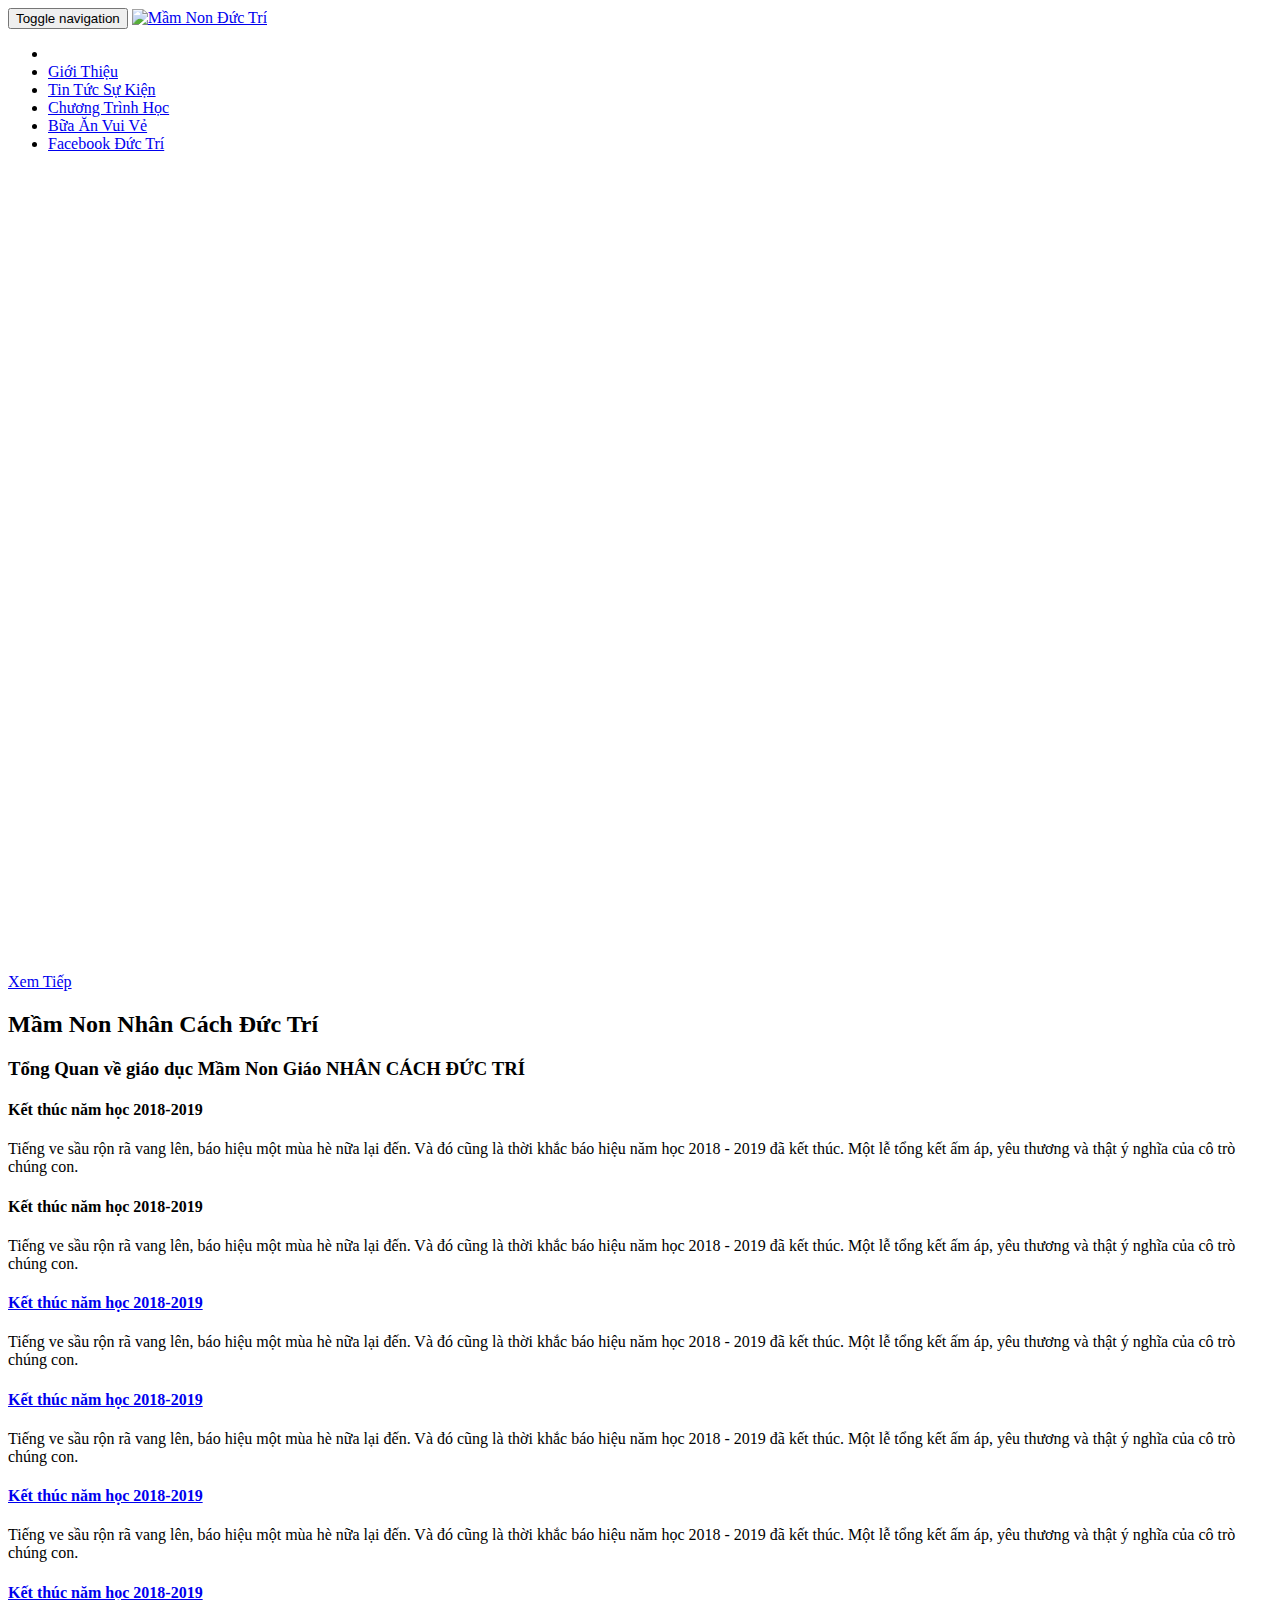
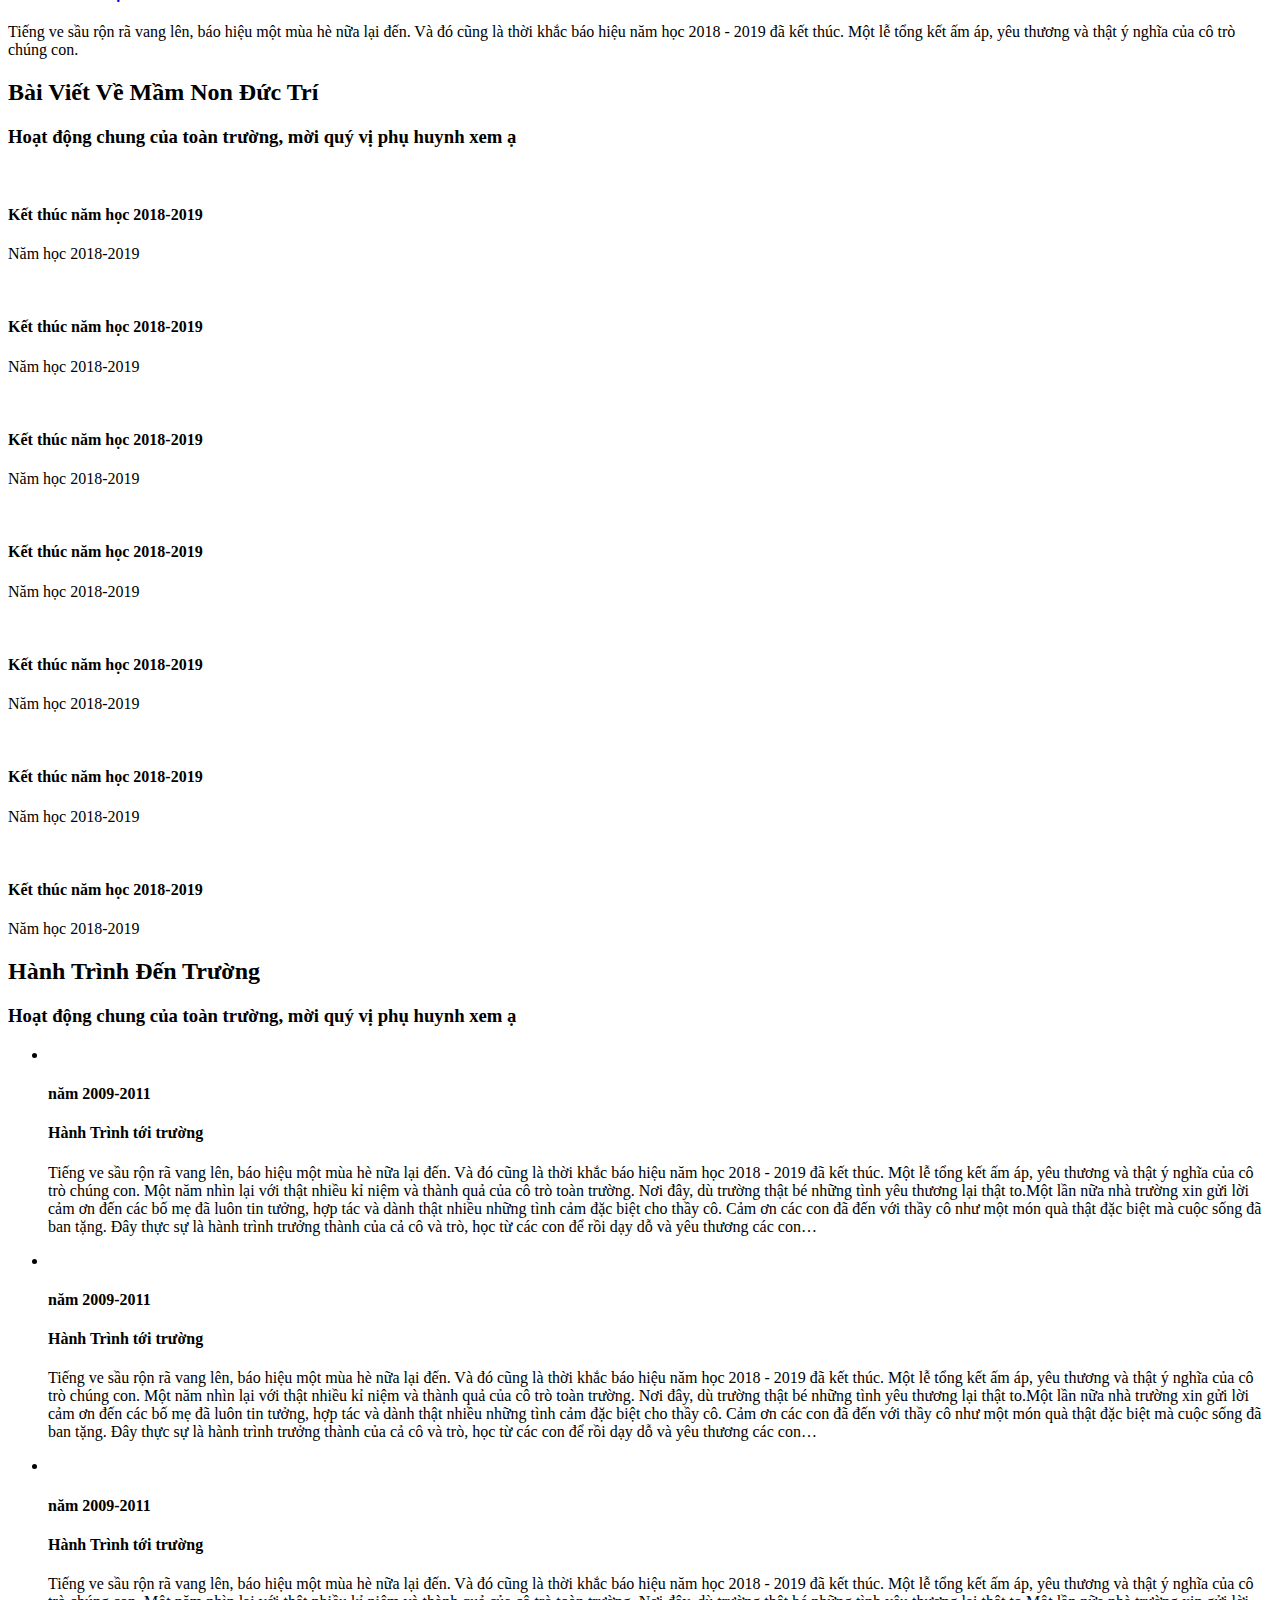
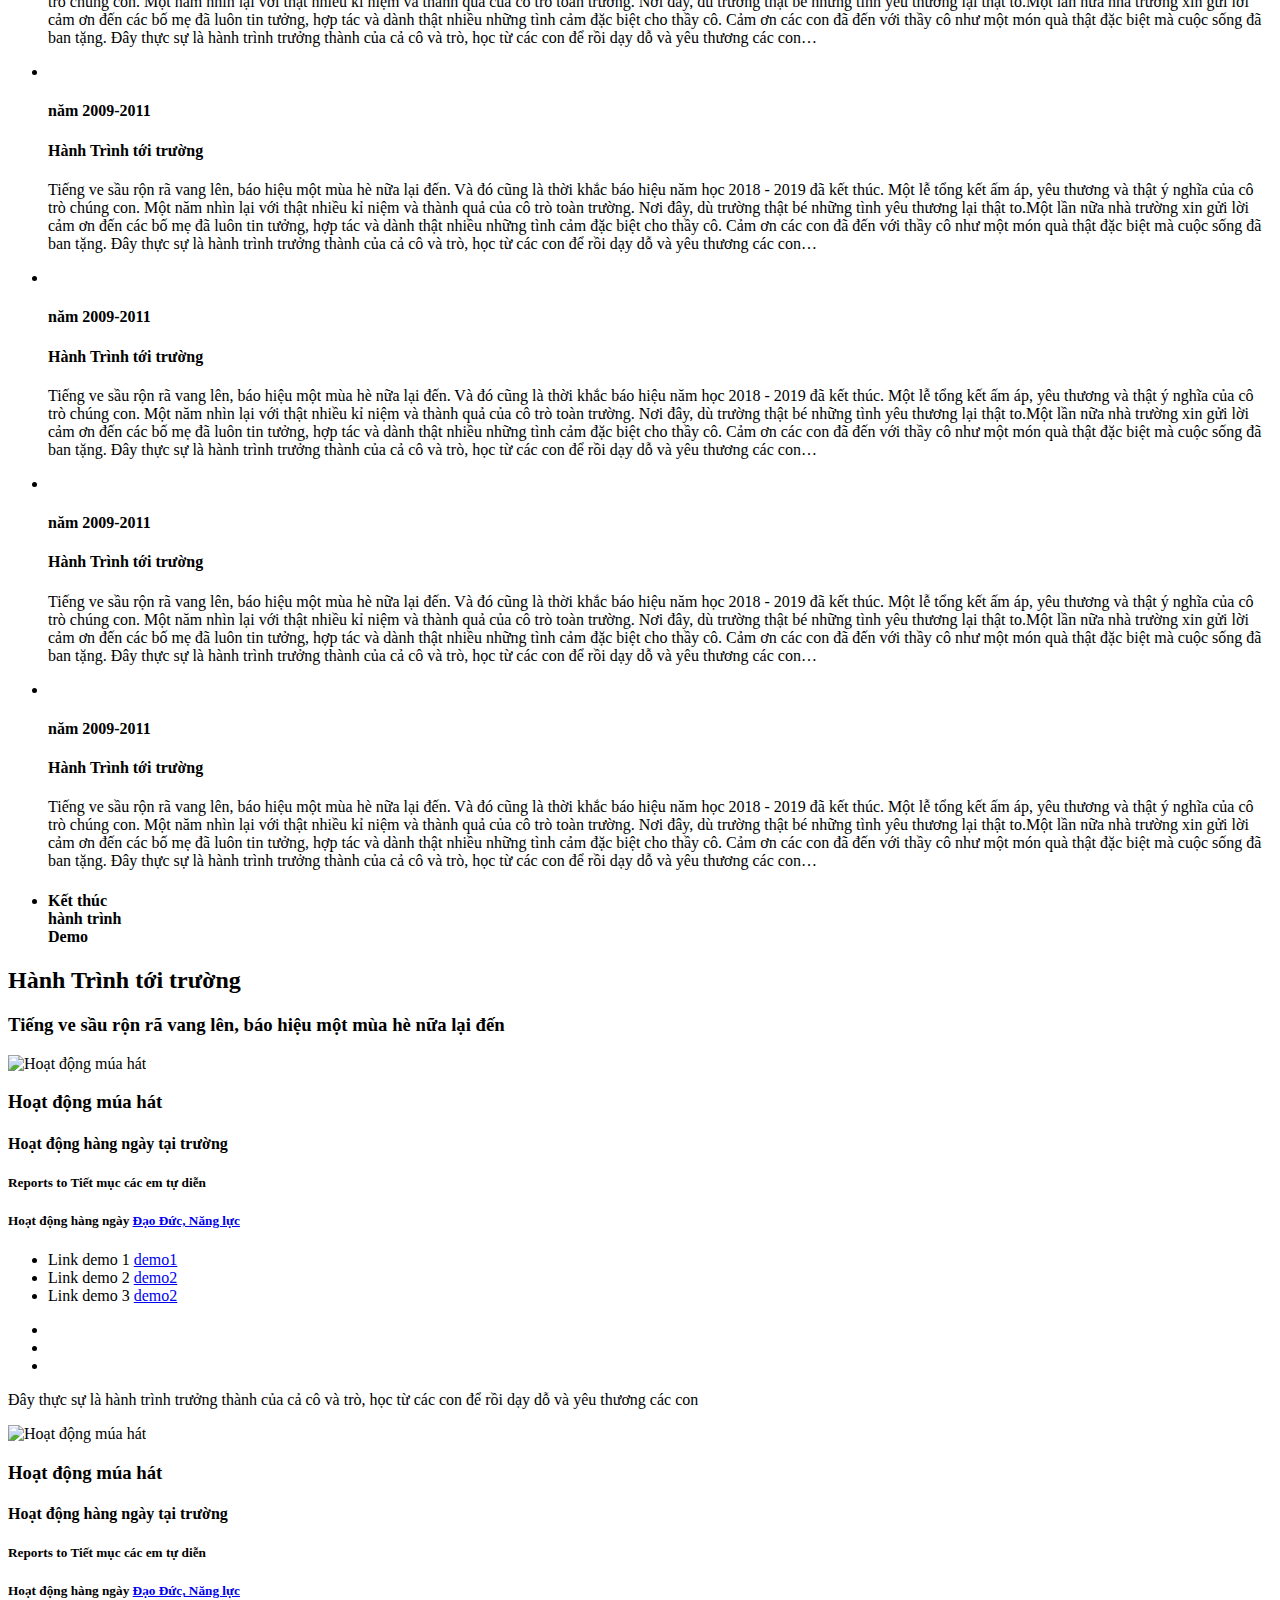
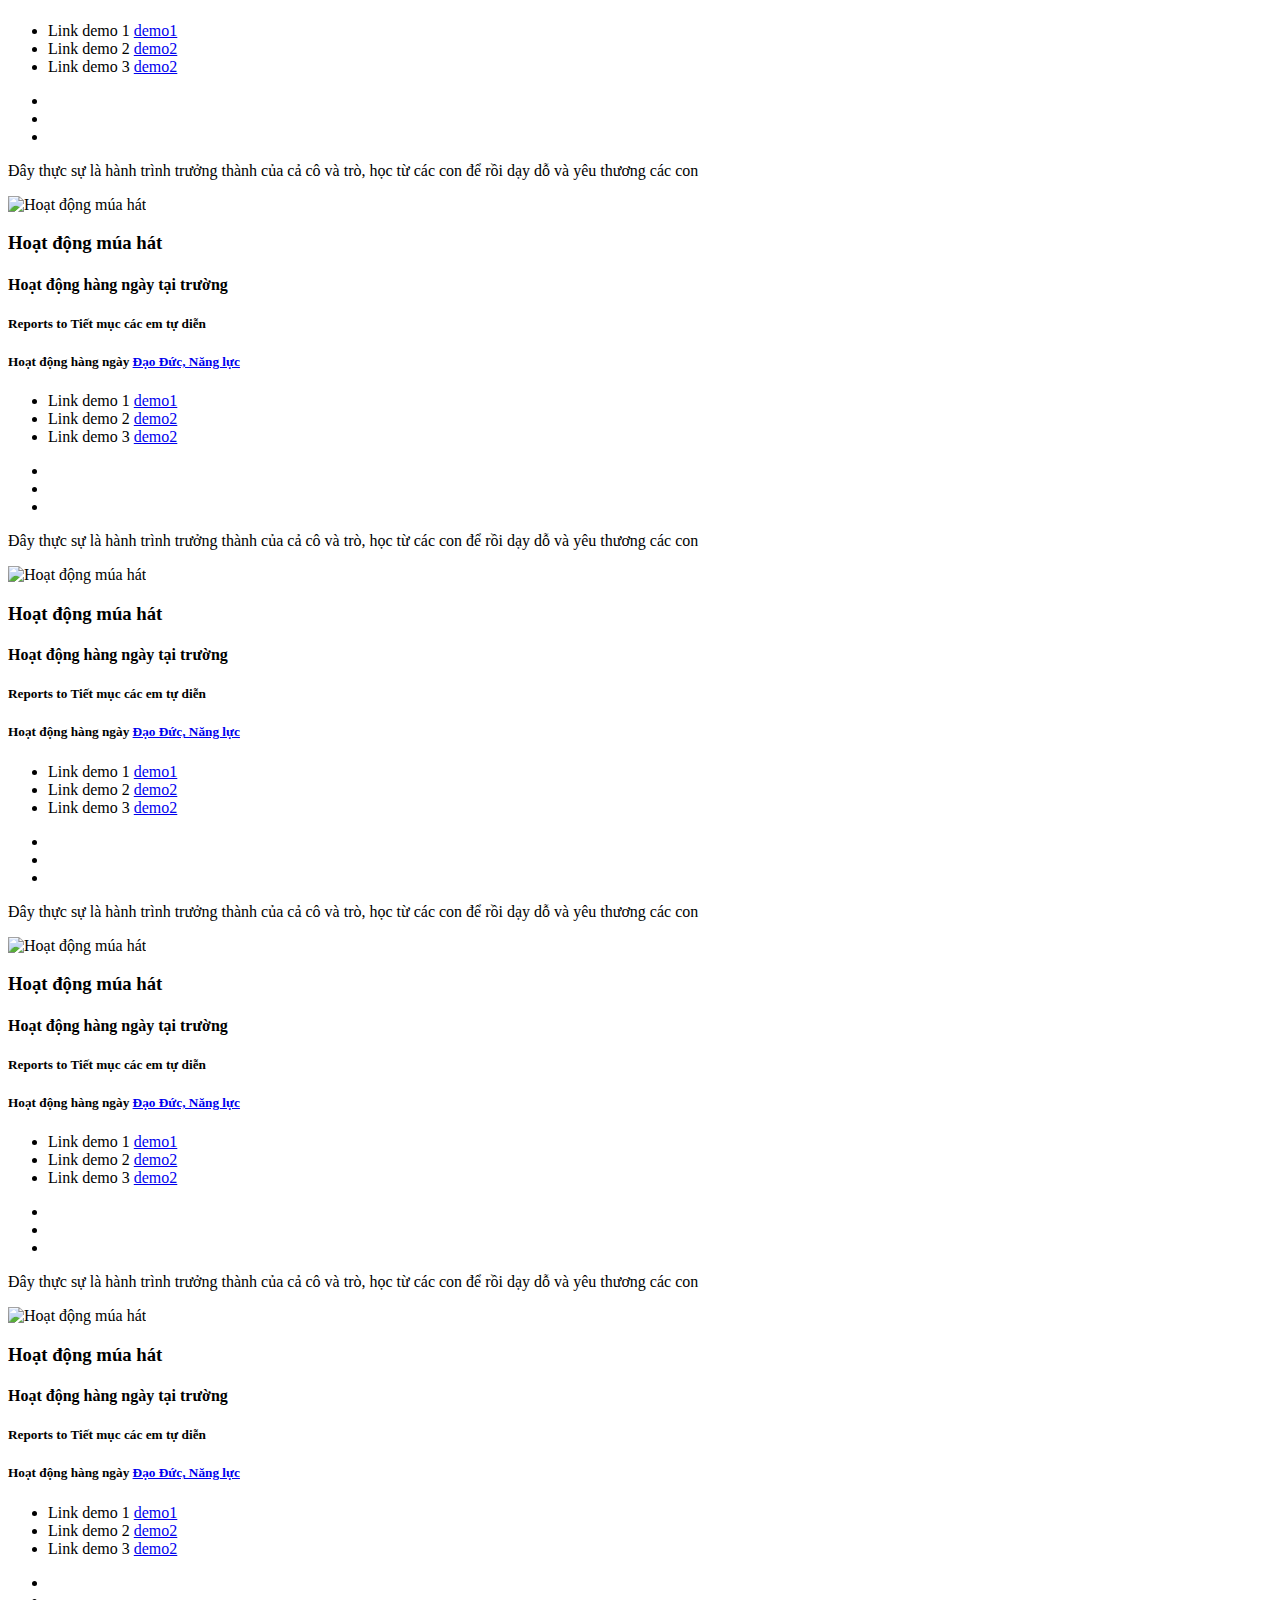
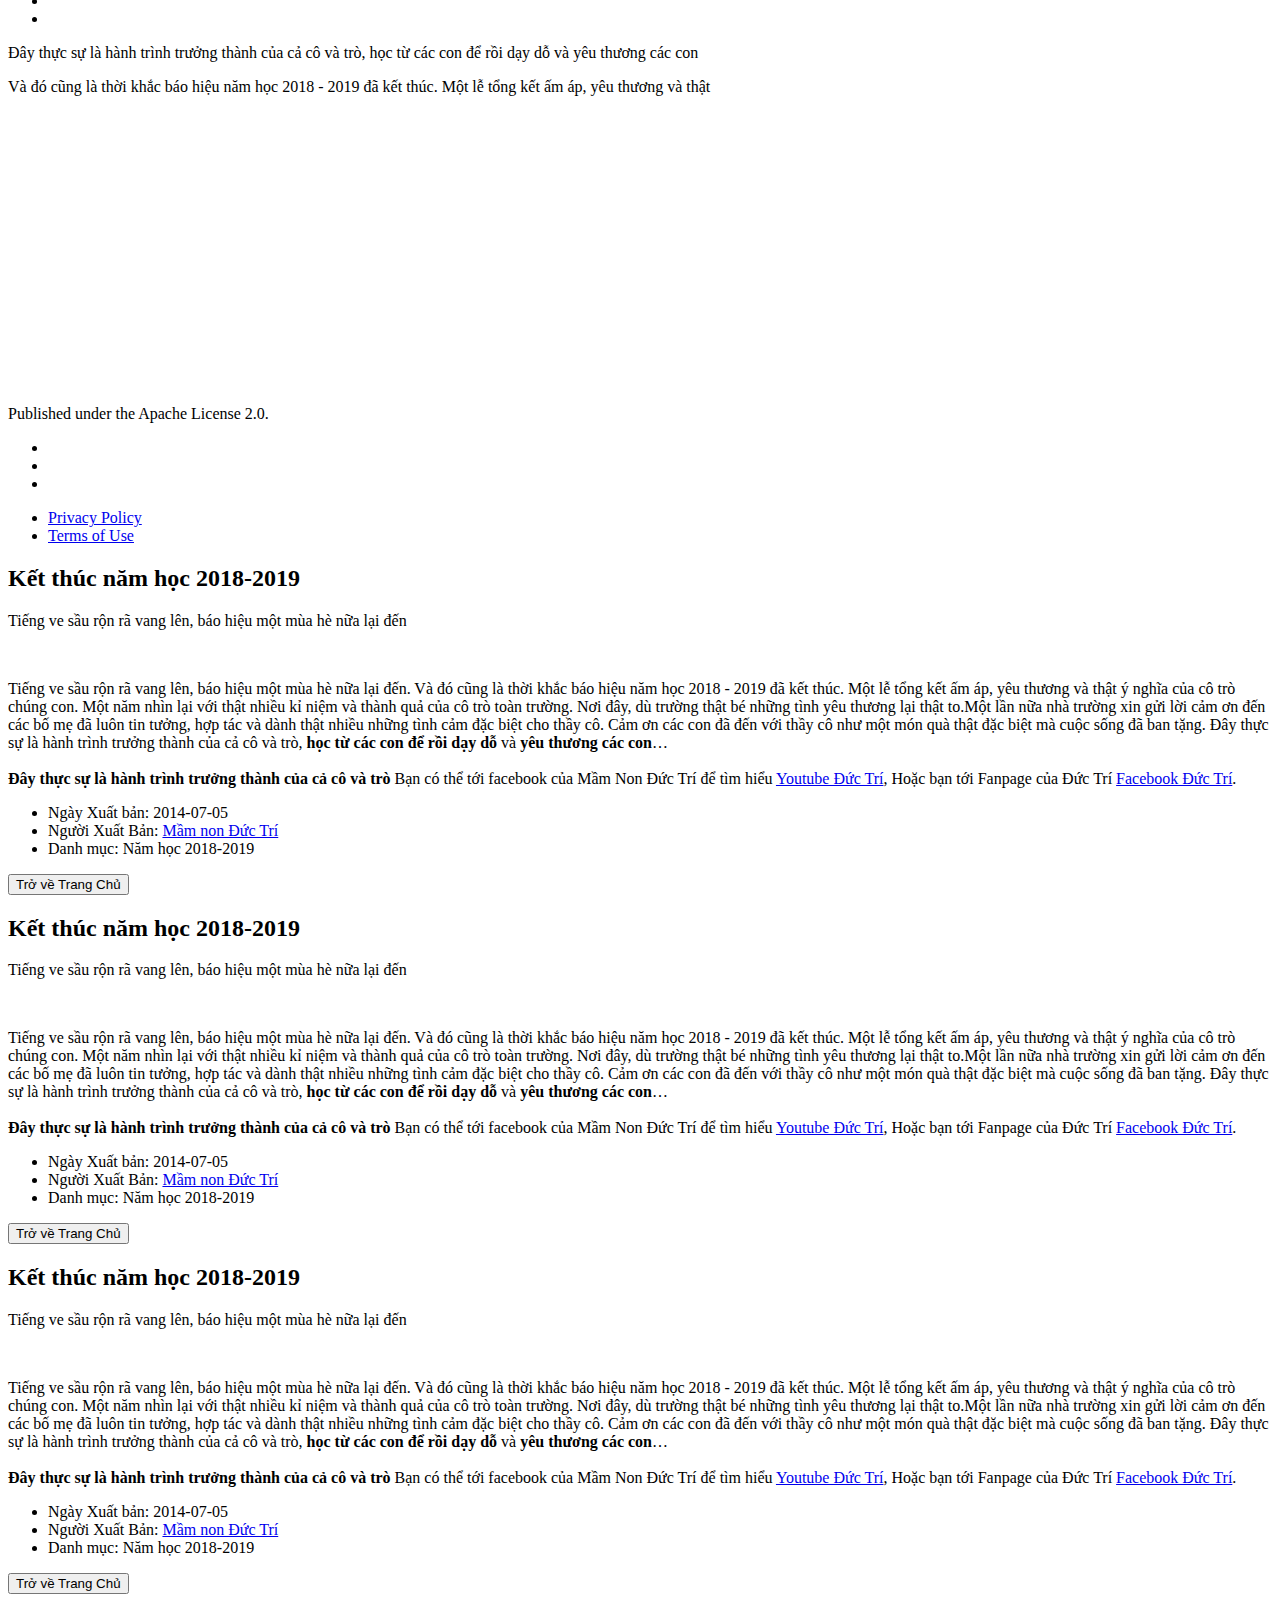
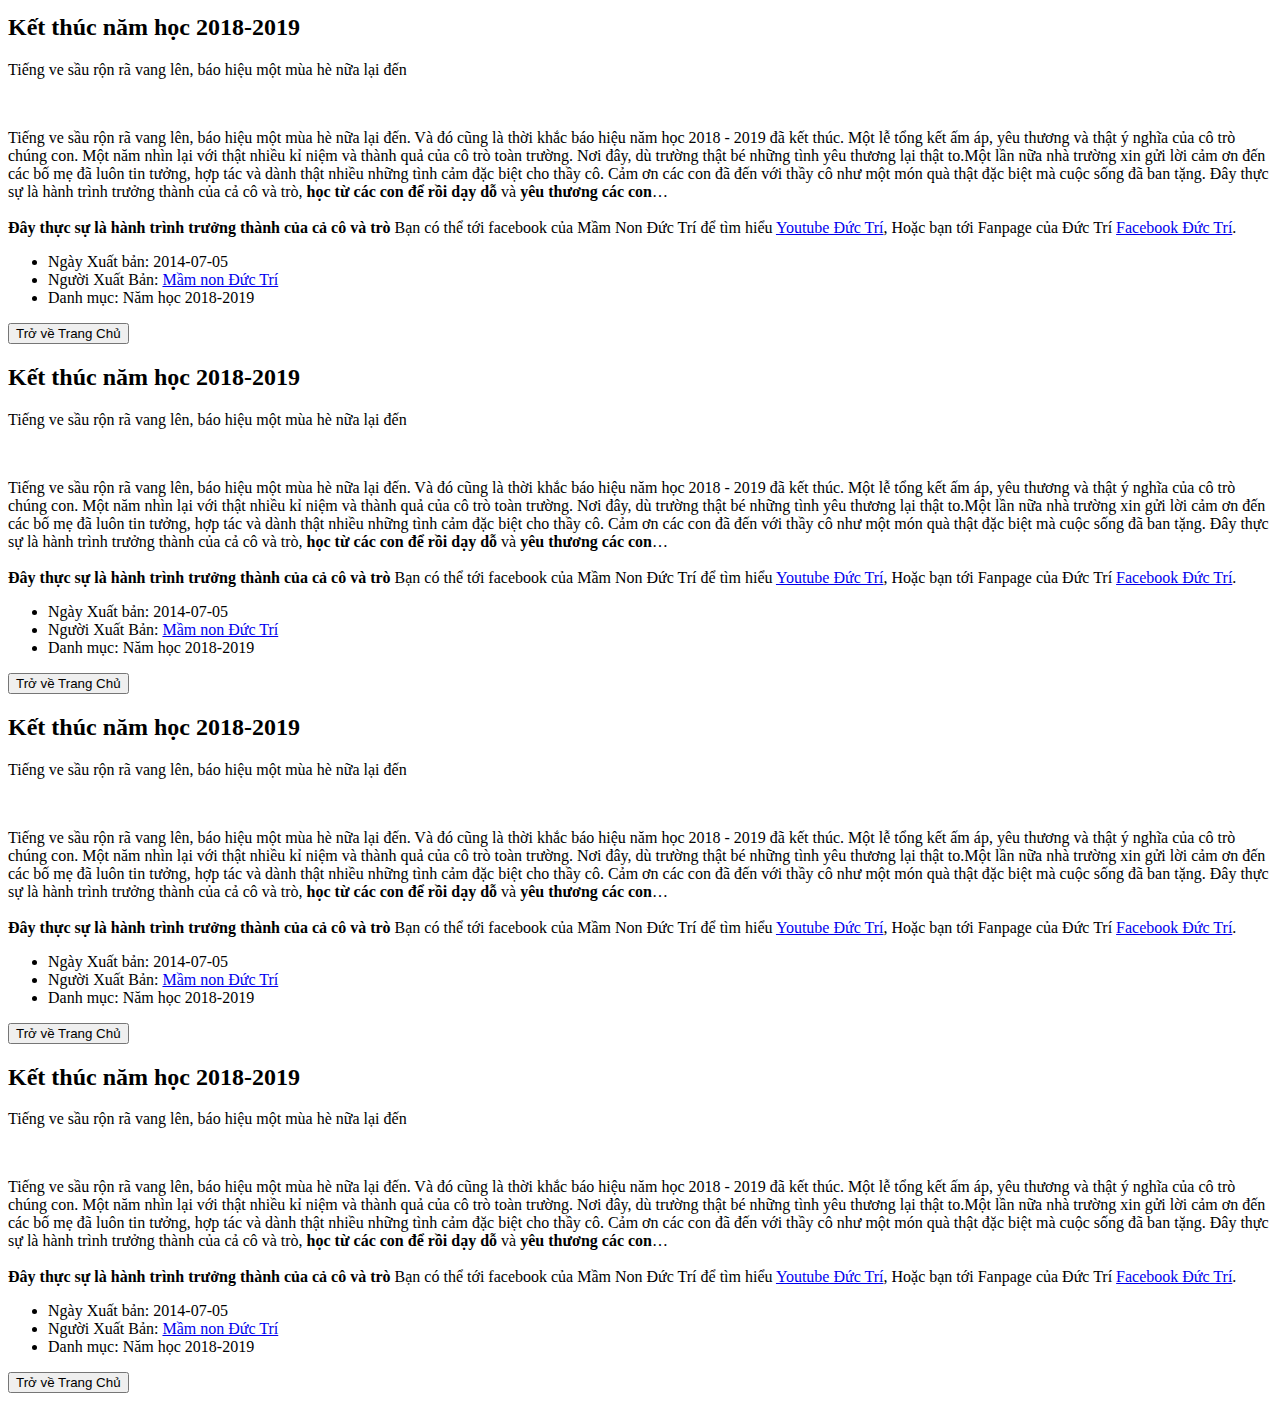
==== index.html @ dcef0aca "first commit" ====
<!DOCTYPE html>
<html lang="en-us">

  <head>
  <meta charset="utf-8">
  <meta http-equiv="X-UA-Compatible" content="IE=edge">
  <meta name="viewport" content="width=device-width, initial-scale=1">
  <meta name="description" content="Bạn cần gửi thông tin gì cho Đức Trí">
  <meta name="author" content="Tên của bạn">
  <meta name="generator" content="Hugo 0.39" />
  <title>Mầm Non Giáo Dục Nhân Cách Đức Trí</title>
  <!-- Stylesheets -->
  <link href="https://github.com/khaiminhphatgiao/ductri/css/bootstrap-v3.3.7/bootstrap.min.css" rel="stylesheet">
  <link href="https://github.com/khaiminhphatgiao/ductri/css/agency.css" rel="stylesheet">
  <link href="https://github.com/khaiminhphatgiao/ductri/css/jquery.form-validator-v2.3.44/theme-default.min.css" rel="stylesheet">

  

  <!-- Custom Fonts -->
  <link href="https://github.com/khaiminhphatgiao/ductri/font-awesome-v4.7.0/css/font-awesome.min.css" rel="stylesheet" type="text/css">

  
    <link href="//fonts.googleapis.com/css?family=Montserrat:400,700" rel="stylesheet" type="text/css">
    <link href="//fonts.googleapis.com/css?family=Kaushan+Script" rel="stylesheet" type="text/css">
    <link href="//fonts.googleapis.com/css?family=Droid+Serif:400,700,400italic,700italic" rel="stylesheet" type="text/css">
    <link href="//fonts.googleapis.com/css?family=Roboto+Slab:400,100,300,700" rel="stylesheet" type="text/css">
  

  

  <!-- HTML5 Shim and Respond.js IE8 support of HTML5 elements and media queries -->
  <!-- WARNING: Respond.js doesn't work if you view the page via file:// -->
  <!--[if lt IE 9]>
  <script src="https://oss.maxcdn.com/libs/html5shiv/3.7.0/html5shiv.js"></script>
  <script src="https://oss.maxcdn.com/libs/respond.js/1.4.2/respond.min.js"></script>
  <![endif]-->
  
</head>


  <body id="page-top" class="index">
    <!-- Navigation -->
<nav class="navbar navbar-default navbar-fixed-top">
  <div class="container">
    <!-- Brand and toggle get grouped for better mobile display -->
    <div class="navbar-header page-scroll">
      <button type="button" class="navbar-toggle" data-toggle="collapse" data-target="#bs-example-navbar-collapse-1">
        <span class="sr-only">Toggle navigation</span>
        <span class="icon-bar"></span>
        <span class="icon-bar"></span>
        <span class="icon-bar"></span>
      </button>
      
        <a class="navbar-brand page-scroll" href="/#page-top">
          
          <img src="https://github.com/khaiminhphatgiao/ductri/img/Logo%20%20toto.png" class="img-responsive" alt="Mầm Non Đức Trí">
        </a>
      

    </div>
    <!-- Collect the nav links, forms, and other content for toggling -->
    <div class="collapse navbar-collapse" id="bs-example-navbar-collapse-1">
      <ul class="nav navbar-nav navbar-right">
        <li class="hidden">
          <a href="/#page-top"></a>
        </li>

        

        
          <li>
            <a class="page-scroll" href="https://github.com/khaiminhphatgiao/ductri/#services">Giới Thiệu</a>
          </li>
        

        
          <li>
            <a class="page-scroll" href="https://github.com/khaiminhphatgiao/ductri/#portfolio">Tin Tức Sự Kiện</a>
          </li>
        

        
          <li>
            <a class="page-scroll" href="https://github.com/khaiminhphatgiao/ductri/#about">Chương Trình Học</a>
          </li>
        

        
          <li>
            <a class="page-scroll" href="https://github.com/khaiminhphatgiao/ductri/#team">Bữa Ăn Vui Vẻ</a>
          </li>
        

        

        
          <li>
            <a href="http://www.khaitri.edu.vn/gioi-thieu/gioi-thieu-truong-mam-non-giao-duc-nhan-cach-khai-tri-nid82">Facebook Đức Trí</a>
          </li>
        
      </ul>
    </div>
    <!-- /.navbar-collapse -->
  </div>
  <!-- /.container-fluid -->
</nav>
    <!-- Hero -->
<header>
    <iframe width="100%" height="800" src="https://www.youtube.com/embed/T8mOq54B6yY?rel=0&autoplay=1&loop=1&controls=0" frameborder="0" allow="accelerometer; autoplay; encrypted-media; gyroscope; picture-in-picture" allowfullscreen></iframe>
 <a href="#services" class="page-scroll btn btn-xl">Xem Tiếp</a>
</header>


    
      <!-- Services -->
<section id="services">
  <div class="container">
    <div class="row">
      <div class="col-lg-12 text-center">
        <h2 class="section-heading">Mầm Non Nhân Cách Đức Trí</h2>
        <h3 class="section-subheading text-muted">Tổng Quan về giáo dục Mầm Non Giáo NHÂN CÁCH ĐỨC TRÍ</h3>
      </div>
    </div>
    
      <div class="row text-center">
        
          <div class="col-md-4">
            <span class="fa-stack fa-4x">
              <i class="fa fa-circle fa-stack-2x text-primary"></i>
              <i class="fa fas fa-shopping-cart fa-stack-1x fa-inverse"></i>
            </span>
            <h4 class="service-heading">Kết thúc năm học 2018-2019</h4>
            <p class="text-muted">Tiếng ve sầu rộn rã vang lên, báo hiệu một mùa hè nữa lại đến. Và đó cũng là thời khắc báo hiệu năm học 2018 - 2019 đã kết thúc. Một lễ tổng kết ấm áp, yêu thương và thật ý nghĩa của cô trò chúng con.</p>
          </div>
        
          <div class="col-md-4">
            <span class="fa-stack fa-4x">
              <i class="fa fa-circle fa-stack-2x text-primary"></i>
              <i class="fa fas fa-cart-arrow-down fa-stack-1x fa-inverse"></i>
            </span>
            <h4 class="service-heading">Kết thúc năm học 2018-2019</h4>
            <p class="text-muted">Tiếng ve sầu rộn rã vang lên, báo hiệu một mùa hè nữa lại đến. Và đó cũng là thời khắc báo hiệu năm học 2018 - 2019 đã kết thúc. Một lễ tổng kết ấm áp, yêu thương và thật ý nghĩa của cô trò chúng con.</p>
          </div>
        
          <div class="col-md-4">
            <span class="fa-stack fa-4x">
              <i class="fa fa-circle fa-stack-2x text-primary"></i>
              <i class="fa fas fa-shopping-basket fa-stack-1x fa-inverse"></i>
            </span>
            <h4 class="service-heading"><a href="https://www.facebook.com/truongductrixala">Kết thúc năm học 2018-2019</a></h4>
            <p class="text-muted">Tiếng ve sầu rộn rã vang lên, báo hiệu một mùa hè nữa lại đến. Và đó cũng là thời khắc báo hiệu năm học 2018 - 2019 đã kết thúc. Một lễ tổng kết ấm áp, yêu thương và thật ý nghĩa của cô trò chúng con.</p>
          </div>
        
          <div class="col-md-4">
            <span class="fa-stack fa-4x">
              <i class="fa fa-circle fa-stack-2x text-primary"></i>
              <i class="fa fas fa-shopping-basket fa-stack-1x fa-inverse"></i>
            </span>
            <h4 class="service-heading"><a href="https://www.facebook.com/truongductrixala">Kết thúc năm học 2018-2019</a></h4>
            <p class="text-muted">Tiếng ve sầu rộn rã vang lên, báo hiệu một mùa hè nữa lại đến. Và đó cũng là thời khắc báo hiệu năm học 2018 - 2019 đã kết thúc. Một lễ tổng kết ấm áp, yêu thương và thật ý nghĩa của cô trò chúng con.</p>
          </div>
        
          <div class="col-md-4">
            <span class="fa-stack fa-4x">
              <i class="fa fa-circle fa-stack-2x text-primary"></i>
              <i class="fa fas fa-shopping-basket fa-stack-1x fa-inverse"></i>
            </span>
            <h4 class="service-heading"><a href="https://www.facebook.com/truongductrixala">Kết thúc năm học 2018-2019</a></h4>
            <p class="text-muted">Tiếng ve sầu rộn rã vang lên, báo hiệu một mùa hè nữa lại đến. Và đó cũng là thời khắc báo hiệu năm học 2018 - 2019 đã kết thúc. Một lễ tổng kết ấm áp, yêu thương và thật ý nghĩa của cô trò chúng con.</p>
          </div>
        
          <div class="col-md-4">
            <span class="fa-stack fa-4x">
              <i class="fa fa-circle fa-stack-2x text-primary"></i>
              <i class="fa fas fa-shopping-basket fa-stack-1x fa-inverse"></i>
            </span>
            <h4 class="service-heading"><a href="https://www.facebook.com/truongductrixala">Kết thúc năm học 2018-2019</a></h4>
            <p class="text-muted">Tiếng ve sầu rộn rã vang lên, báo hiệu một mùa hè nữa lại đến. Và đó cũng là thời khắc báo hiệu năm học 2018 - 2019 đã kết thúc. Một lễ tổng kết ấm áp, yêu thương và thật ý nghĩa của cô trò chúng con.</p>
          </div>
        
      </div>
    
  </div>
</section>

    

    
      <!-- Portfolio Grid Section -->
<section id="portfolio" class="bg-light-gray">
  <div class="container">
    <div class="row">
      <div class="col-lg-12 text-center">
        <h2 class="section-heading">Bài Viết Về Mầm Non Đức Trí</h2>
        <h3 class="section-subheading text-muted">Hoạt động chung của toàn trường, mời quý vị phụ huynh xem ạ</h3>
      </div>
    </div>
    <div class="row">

      
        <div class="col-md-4 col-sm-6 portfolio-item">
          <a href="#portfolioModal1" class="portfolio-link" data-toggle="modal">
            <div class="portfolio-hover">
              <div class="portfolio-hover-content">
                <i class="fa fa-plus fa-3x"></i>
              </div>
            </div>
            
            <img src="https://github.com/khaiminhphatgiao/ductri/img/portfolio/demoreview.jpg" class="img-responsive" alt="">
          </a>
          <div class="portfolio-caption">
            <h4>Kết thúc năm học 2018-2019</h4>
            <p class="text-muted">Năm học 2018-2019</p>
          </div>
        </div>
      
        <div class="col-md-4 col-sm-6 portfolio-item">
          <a href="#portfolioModal2" class="portfolio-link" data-toggle="modal">
            <div class="portfolio-hover">
              <div class="portfolio-hover-content">
                <i class="fa fa-plus fa-3x"></i>
              </div>
            </div>
            
            <img src="https://github.com/khaiminhphatgiao/ductri/img/portfolio/demoreview.jpg" class="img-responsive" alt="">
          </a>
          <div class="portfolio-caption">
            <h4>Kết thúc năm học 2018-2019</h4>
            <p class="text-muted">Năm học 2018-2019</p>
          </div>
        </div>
      
        <div class="col-md-4 col-sm-6 portfolio-item">
          <a href="#portfolioModal3" class="portfolio-link" data-toggle="modal">
            <div class="portfolio-hover">
              <div class="portfolio-hover-content">
                <i class="fa fa-plus fa-3x"></i>
              </div>
            </div>
            
            <img src="https://github.com/khaiminhphatgiao/ductri/img/portfolio/demoreview.jpg" class="img-responsive" alt="">
          </a>
          <div class="portfolio-caption">
            <h4>Kết thúc năm học 2018-2019</h4>
            <p class="text-muted">Năm học 2018-2019</p>
          </div>
        </div>
      
        <div class="col-md-4 col-sm-6 portfolio-item">
          <a href="#portfolioModal4" class="portfolio-link" data-toggle="modal">
            <div class="portfolio-hover">
              <div class="portfolio-hover-content">
                <i class="fa fa-plus fa-3x"></i>
              </div>
            </div>
            
            <img src="https://github.com/khaiminhphatgiao/ductri/img/portfolio/demoreview.jpg" class="img-responsive" alt="">
          </a>
          <div class="portfolio-caption">
            <h4>Kết thúc năm học 2018-2019</h4>
            <p class="text-muted">Năm học 2018-2019</p>
          </div>
        </div>
      
        <div class="col-md-4 col-sm-6 portfolio-item">
          <a href="#portfolioModal5" class="portfolio-link" data-toggle="modal">
            <div class="portfolio-hover">
              <div class="portfolio-hover-content">
                <i class="fa fa-plus fa-3x"></i>
              </div>
            </div>
            
            <img src="https://github.com/khaiminhphatgiao/ductri/img/portfolio/demoreview.jpg" class="img-responsive" alt="">
          </a>
          <div class="portfolio-caption">
            <h4>Kết thúc năm học 2018-2019</h4>
            <p class="text-muted">Năm học 2018-2019</p>
          </div>
        </div>
      
        <div class="col-md-4 col-sm-6 portfolio-item">
          <a href="#portfolioModal6" class="portfolio-link" data-toggle="modal">
            <div class="portfolio-hover">
              <div class="portfolio-hover-content">
                <i class="fa fa-plus fa-3x"></i>
              </div>
            </div>
            
            <img src="https://github.com/khaiminhphatgiao/ductri/img/portfolio/demoreview.jpg" class="img-responsive" alt="">
          </a>
          <div class="portfolio-caption">
            <h4>Kết thúc năm học 2018-2019</h4>
            <p class="text-muted">Năm học 2018-2019</p>
          </div>
        </div>
      
        <div class="col-md-4 col-sm-6 portfolio-item">
          <a href="#portfolioModal7" class="portfolio-link" data-toggle="modal">
            <div class="portfolio-hover">
              <div class="portfolio-hover-content">
                <i class="fa fa-plus fa-3x"></i>
              </div>
            </div>
            
            <img src="https://github.com/khaiminhphatgiao/ductri/img/portfolio/demoreview.jpg" class="img-responsive" alt="">
          </a>
          <div class="portfolio-caption">
            <h4>Kết thúc năm học 2018-2019</h4>
            <p class="text-muted">Năm học 2018-2019</p>
          </div>
        </div>
      

    </div>
  </div>
</section>

    

    
      <!-- About Section -->
<section id="about">
  <div class="container">
    <div class="row">
      <div class="col-lg-12 text-center">
        <h2 class="section-heading">Hành Trình Đến Trường</h2>
        <h3 class="section-subheading text-muted">Hoạt động chung của toàn trường, mời quý vị phụ huynh xem ạ</h3>
      </div>
    </div>
    <div class="row">
      <div class="col-lg-12">
        <ul class="timeline">

          
            <li >
              <div class="timeline-image">
                
                <img class="img-circle img-responsive" src="https://github.com/khaiminhphatgiao/ductri/img/about/Logo%20%20toto.png" alt="">
              </div>
              <div class="timeline-panel">
                <div class="timeline-heading">
                  <h4>năm 2009-2011</h4>
                  <h4 class="subheading">Hành Trình tới trường</h4>
                </div>
                <div class="timeline-body">
                  <p class="text-muted">Tiếng ve sầu rộn rã vang lên, báo hiệu một mùa hè nữa lại đến. Và đó cũng là thời khắc báo hiệu năm học 2018 - 2019 đã kết thúc. Một lễ tổng kết ấm áp, yêu thương và thật ý nghĩa của cô trò chúng con. Một năm nhìn lại với thật nhiều kỉ niệm và thành quả của cô trò toàn trường. Nơi đây, dù trường thật bé những tình yêu thương lại thật to.Một lần nữa nhà trường xin gửi lời cảm ơn đến các bố mẹ đã luôn tin tưởng, hợp tác và dành thật nhiều những tình cảm đặc biệt cho thầy cô. Cảm ơn các con đã đến với thầy cô như một món quà thật đặc biệt mà cuộc sống đã ban tặng. Đây thực sự là hành trình trưởng thành của cả cô và trò, học từ các con để rồi dạy dỗ và yêu thương các con&hellip;</p>
                </div>
              </div>
            </li>
          
            <li class="timeline-inverted" >
              <div class="timeline-image">
                
                <img class="img-circle img-responsive" src="https://github.com/khaiminhphatgiao/ductri/img/about/Logo%20%20toto.png" alt="">
              </div>
              <div class="timeline-panel">
                <div class="timeline-heading">
                  <h4>năm 2009-2011</h4>
                  <h4 class="subheading">Hành Trình tới trường</h4>
                </div>
                <div class="timeline-body">
                  <p class="text-muted">Tiếng ve sầu rộn rã vang lên, báo hiệu một mùa hè nữa lại đến. Và đó cũng là thời khắc báo hiệu năm học 2018 - 2019 đã kết thúc. Một lễ tổng kết ấm áp, yêu thương và thật ý nghĩa của cô trò chúng con. Một năm nhìn lại với thật nhiều kỉ niệm và thành quả của cô trò toàn trường. Nơi đây, dù trường thật bé những tình yêu thương lại thật to.Một lần nữa nhà trường xin gửi lời cảm ơn đến các bố mẹ đã luôn tin tưởng, hợp tác và dành thật nhiều những tình cảm đặc biệt cho thầy cô. Cảm ơn các con đã đến với thầy cô như một món quà thật đặc biệt mà cuộc sống đã ban tặng. Đây thực sự là hành trình trưởng thành của cả cô và trò, học từ các con để rồi dạy dỗ và yêu thương các con&hellip;</p>
                </div>
              </div>
            </li>
          
            <li >
              <div class="timeline-image">
                
                <img class="img-circle img-responsive" src="https://github.com/khaiminhphatgiao/ductri/img/about/Logo%20%20toto.png" alt="">
              </div>
              <div class="timeline-panel">
                <div class="timeline-heading">
                  <h4>năm 2009-2011</h4>
                  <h4 class="subheading">Hành Trình tới trường</h4>
                </div>
                <div class="timeline-body">
                  <p class="text-muted">Tiếng ve sầu rộn rã vang lên, báo hiệu một mùa hè nữa lại đến. Và đó cũng là thời khắc báo hiệu năm học 2018 - 2019 đã kết thúc. Một lễ tổng kết ấm áp, yêu thương và thật ý nghĩa của cô trò chúng con. Một năm nhìn lại với thật nhiều kỉ niệm và thành quả của cô trò toàn trường. Nơi đây, dù trường thật bé những tình yêu thương lại thật to.Một lần nữa nhà trường xin gửi lời cảm ơn đến các bố mẹ đã luôn tin tưởng, hợp tác và dành thật nhiều những tình cảm đặc biệt cho thầy cô. Cảm ơn các con đã đến với thầy cô như một món quà thật đặc biệt mà cuộc sống đã ban tặng. Đây thực sự là hành trình trưởng thành của cả cô và trò, học từ các con để rồi dạy dỗ và yêu thương các con&hellip;</p>
                </div>
              </div>
            </li>
          
            <li class="timeline-inverted" >
              <div class="timeline-image">
                
                <img class="img-circle img-responsive" src="https://github.com/khaiminhphatgiao/ductri/img/about/Logo%20%20toto.png" alt="">
              </div>
              <div class="timeline-panel">
                <div class="timeline-heading">
                  <h4>năm 2009-2011</h4>
                  <h4 class="subheading">Hành Trình tới trường</h4>
                </div>
                <div class="timeline-body">
                  <p class="text-muted">Tiếng ve sầu rộn rã vang lên, báo hiệu một mùa hè nữa lại đến. Và đó cũng là thời khắc báo hiệu năm học 2018 - 2019 đã kết thúc. Một lễ tổng kết ấm áp, yêu thương và thật ý nghĩa của cô trò chúng con. Một năm nhìn lại với thật nhiều kỉ niệm và thành quả của cô trò toàn trường. Nơi đây, dù trường thật bé những tình yêu thương lại thật to.Một lần nữa nhà trường xin gửi lời cảm ơn đến các bố mẹ đã luôn tin tưởng, hợp tác và dành thật nhiều những tình cảm đặc biệt cho thầy cô. Cảm ơn các con đã đến với thầy cô như một món quà thật đặc biệt mà cuộc sống đã ban tặng. Đây thực sự là hành trình trưởng thành của cả cô và trò, học từ các con để rồi dạy dỗ và yêu thương các con&hellip;</p>
                </div>
              </div>
            </li>
          
            <li >
              <div class="timeline-image">
                
                <img class="img-circle img-responsive" src="https://github.com/khaiminhphatgiao/ductri/img/about/Logo%20%20toto.png" alt="">
              </div>
              <div class="timeline-panel">
                <div class="timeline-heading">
                  <h4>năm 2009-2011</h4>
                  <h4 class="subheading">Hành Trình tới trường</h4>
                </div>
                <div class="timeline-body">
                  <p class="text-muted">Tiếng ve sầu rộn rã vang lên, báo hiệu một mùa hè nữa lại đến. Và đó cũng là thời khắc báo hiệu năm học 2018 - 2019 đã kết thúc. Một lễ tổng kết ấm áp, yêu thương và thật ý nghĩa của cô trò chúng con. Một năm nhìn lại với thật nhiều kỉ niệm và thành quả của cô trò toàn trường. Nơi đây, dù trường thật bé những tình yêu thương lại thật to.Một lần nữa nhà trường xin gửi lời cảm ơn đến các bố mẹ đã luôn tin tưởng, hợp tác và dành thật nhiều những tình cảm đặc biệt cho thầy cô. Cảm ơn các con đã đến với thầy cô như một món quà thật đặc biệt mà cuộc sống đã ban tặng. Đây thực sự là hành trình trưởng thành của cả cô và trò, học từ các con để rồi dạy dỗ và yêu thương các con&hellip;</p>
                </div>
              </div>
            </li>
          
            <li class="timeline-inverted" >
              <div class="timeline-image">
                
                <img class="img-circle img-responsive" src="https://github.com/khaiminhphatgiao/ductri/img/about/Logo%20%20toto.png" alt="">
              </div>
              <div class="timeline-panel">
                <div class="timeline-heading">
                  <h4>năm 2009-2011</h4>
                  <h4 class="subheading">Hành Trình tới trường</h4>
                </div>
                <div class="timeline-body">
                  <p class="text-muted">Tiếng ve sầu rộn rã vang lên, báo hiệu một mùa hè nữa lại đến. Và đó cũng là thời khắc báo hiệu năm học 2018 - 2019 đã kết thúc. Một lễ tổng kết ấm áp, yêu thương và thật ý nghĩa của cô trò chúng con. Một năm nhìn lại với thật nhiều kỉ niệm và thành quả của cô trò toàn trường. Nơi đây, dù trường thật bé những tình yêu thương lại thật to.Một lần nữa nhà trường xin gửi lời cảm ơn đến các bố mẹ đã luôn tin tưởng, hợp tác và dành thật nhiều những tình cảm đặc biệt cho thầy cô. Cảm ơn các con đã đến với thầy cô như một món quà thật đặc biệt mà cuộc sống đã ban tặng. Đây thực sự là hành trình trưởng thành của cả cô và trò, học từ các con để rồi dạy dỗ và yêu thương các con&hellip;</p>
                </div>
              </div>
            </li>
          
            <li >
              <div class="timeline-image">
                
                <img class="img-circle img-responsive" src="https://github.com/khaiminhphatgiao/ductri/img/about/Logo%20%20toto.png" alt="">
              </div>
              <div class="timeline-panel">
                <div class="timeline-heading">
                  <h4>năm 2009-2011</h4>
                  <h4 class="subheading">Hành Trình tới trường</h4>
                </div>
                <div class="timeline-body">
                  <p class="text-muted">Tiếng ve sầu rộn rã vang lên, báo hiệu một mùa hè nữa lại đến. Và đó cũng là thời khắc báo hiệu năm học 2018 - 2019 đã kết thúc. Một lễ tổng kết ấm áp, yêu thương và thật ý nghĩa của cô trò chúng con. Một năm nhìn lại với thật nhiều kỉ niệm và thành quả của cô trò toàn trường. Nơi đây, dù trường thật bé những tình yêu thương lại thật to.Một lần nữa nhà trường xin gửi lời cảm ơn đến các bố mẹ đã luôn tin tưởng, hợp tác và dành thật nhiều những tình cảm đặc biệt cho thầy cô. Cảm ơn các con đã đến với thầy cô như một món quà thật đặc biệt mà cuộc sống đã ban tặng. Đây thực sự là hành trình trưởng thành của cả cô và trò, học từ các con để rồi dạy dỗ và yêu thương các con&hellip;</p>
                </div>
              </div>
            </li>
          

          <li class="timeline-inverted">
            <div class="timeline-image">
              <h4>Kết thúc<br>hành trình<br>Demo</h4>
            </div>
          </li>
        </ul>
      </div>
    </div>
  </div>
</section>

    

    
      <!-- Team Section -->
<section id="team" class="bg-light-gray">
  <div class="container">
    <div class="row">
      <div class="col-lg-12 text-center">
        <h2 class="section-heading">Hành Trình tới trường</h2>
        <h3 class="section-subheading text-mutedwith ">Tiếng ve sầu rộn rã vang lên, báo hiệu một mùa hè nữa lại đến</h3>
      </div>
    </div>
    <div class="row flexbox">
      
        <div class="col-sm-4 col">
          <div class="team-member">
            
            <img src="https://github.com/khaiminhphatgiao/ductri/img/team/demoreview.jpg" class="img-responsive img-circle" alt="Hoạt động múa hát">
            <h3>Hoạt động múa hát</h3>

            
            <h4>Hoạt động hàng ngày tại trường</h4>
            
            
            <h5 class="report">Reports to Tiết mục các em tự diễn</h5>
            

            
            <h5>Hoạt động hàng ngày <a href="https://www.facebook.com/truongductrixala">Đạo Đức, Năng lực</a></h5>
            

            
            <ul>
              
                <li>Link demo 1 <a href="https://www.facebook.com/truongductrixala">demo1</a></li>
              
                <li>Link demo 2 <a href="https://www.facebook.com/truongductrixala">demo2</a></li>
              
                <li>Link demo 3 <a href="https://www.facebook.com/truongductrixala">demo2</a></li>
              
            </ul>
            

            <ul class="list-inline social-buttons">
              
                <li><a href="https://www.facebook.com/truongductrixala"><i class="fa fa-twitter"></i></a></li>
              
                <li><a href="https://www.facebook.com/truongductrixala"><i class="fa fa-facebook"></i></a></li>
              
                <li><a href="https://www.facebook.com/truongductrixala"><i class="fa fa-linkedin"></i></a></li>
              
            </ul>

            
            <p class="team-bio">Đây thực sự là hành trình trưởng thành của cả cô và trò, học từ các con để rồi dạy dỗ và yêu thương các con</p>
            

          </div>
        </div>
      
        <div class="col-sm-4 col">
          <div class="team-member">
            
            <img src="https://github.com/khaiminhphatgiao/ductri/img/team/demoreview.jpg" class="img-responsive img-circle" alt="Hoạt động múa hát">
            <h3>Hoạt động múa hát</h3>

            
            <h4>Hoạt động hàng ngày tại trường</h4>
            
            
            <h5 class="report">Reports to Tiết mục các em tự diễn</h5>
            

            
            <h5>Hoạt động hàng ngày <a href="https://www.facebook.com/truongductrixala">Đạo Đức, Năng lực</a></h5>
            

            
            <ul>
              
                <li>Link demo 1 <a href="https://www.facebook.com/truongductrixala">demo1</a></li>
              
                <li>Link demo 2 <a href="https://www.facebook.com/truongductrixala">demo2</a></li>
              
                <li>Link demo 3 <a href="https://www.facebook.com/truongductrixala">demo2</a></li>
              
            </ul>
            

            <ul class="list-inline social-buttons">
              
                <li><a href="https://www.facebook.com/truongductrixala"><i class="fa fa-twitter"></i></a></li>
              
                <li><a href="https://www.facebook.com/truongductrixala"><i class="fa fa-facebook"></i></a></li>
              
                <li><a href="https://www.facebook.com/truongductrixala"><i class="fa fa-linkedin"></i></a></li>
              
            </ul>

            
            <p class="team-bio">Đây thực sự là hành trình trưởng thành của cả cô và trò, học từ các con để rồi dạy dỗ và yêu thương các con</p>
            

          </div>
        </div>
      
        <div class="col-sm-4 col">
          <div class="team-member">
            
            <img src="https://github.com/khaiminhphatgiao/ductri/img/team/demoreview.jpg" class="img-responsive img-circle" alt="Hoạt động múa hát">
            <h3>Hoạt động múa hát</h3>

            
            <h4>Hoạt động hàng ngày tại trường</h4>
            
            
            <h5 class="report">Reports to Tiết mục các em tự diễn</h5>
            

            
            <h5>Hoạt động hàng ngày <a href="https://www.facebook.com/truongductrixala">Đạo Đức, Năng lực</a></h5>
            

            
            <ul>
              
                <li>Link demo 1 <a href="https://www.facebook.com/truongductrixala">demo1</a></li>
              
                <li>Link demo 2 <a href="https://www.facebook.com/truongductrixala">demo2</a></li>
              
                <li>Link demo 3 <a href="https://www.facebook.com/truongductrixala">demo2</a></li>
              
            </ul>
            

            <ul class="list-inline social-buttons">
              
                <li><a href="https://www.facebook.com/truongductrixala"><i class="fa fa-twitter"></i></a></li>
              
                <li><a href="https://www.facebook.com/truongductrixala"><i class="fa fa-facebook"></i></a></li>
              
                <li><a href="https://www.facebook.com/truongductrixala"><i class="fa fa-linkedin"></i></a></li>
              
            </ul>

            
            <p class="team-bio">Đây thực sự là hành trình trưởng thành của cả cô và trò, học từ các con để rồi dạy dỗ và yêu thương các con</p>
            

          </div>
        </div>
      
        <div class="col-sm-4 col">
          <div class="team-member">
            
            <img src="https://github.com/khaiminhphatgiao/ductri/img/team/demoreview.jpg" class="img-responsive img-circle" alt="Hoạt động múa hát">
            <h3>Hoạt động múa hát</h3>

            
            <h4>Hoạt động hàng ngày tại trường</h4>
            
            
            <h5 class="report">Reports to Tiết mục các em tự diễn</h5>
            

            
            <h5>Hoạt động hàng ngày <a href="https://www.facebook.com/truongductrixala">Đạo Đức, Năng lực</a></h5>
            

            
            <ul>
              
                <li>Link demo 1 <a href="https://www.facebook.com/truongductrixala">demo1</a></li>
              
                <li>Link demo 2 <a href="https://www.facebook.com/truongductrixala">demo2</a></li>
              
                <li>Link demo 3 <a href="https://www.facebook.com/truongductrixala">demo2</a></li>
              
            </ul>
            

            <ul class="list-inline social-buttons">
              
                <li><a href="https://www.facebook.com/truongductrixala"><i class="fa fa-twitter"></i></a></li>
              
                <li><a href="https://www.facebook.com/truongductrixala"><i class="fa fa-facebook"></i></a></li>
              
                <li><a href="https://www.facebook.com/truongductrixala"><i class="fa fa-linkedin"></i></a></li>
              
            </ul>

            
            <p class="team-bio">Đây thực sự là hành trình trưởng thành của cả cô và trò, học từ các con để rồi dạy dỗ và yêu thương các con</p>
            

          </div>
        </div>
      
        <div class="col-sm-4 col">
          <div class="team-member">
            
            <img src="https://github.com/khaiminhphatgiao/ductri/img/team/demoreview.jpg" class="img-responsive img-circle" alt="Hoạt động múa hát">
            <h3>Hoạt động múa hát</h3>

            
            <h4>Hoạt động hàng ngày tại trường</h4>
            
            
            <h5 class="report">Reports to Tiết mục các em tự diễn</h5>
            

            
            <h5>Hoạt động hàng ngày <a href="https://www.facebook.com/truongductrixala">Đạo Đức, Năng lực</a></h5>
            

            
            <ul>
              
                <li>Link demo 1 <a href="https://www.facebook.com/truongductrixala">demo1</a></li>
              
                <li>Link demo 2 <a href="https://www.facebook.com/truongductrixala">demo2</a></li>
              
                <li>Link demo 3 <a href="https://www.facebook.com/truongductrixala">demo2</a></li>
              
            </ul>
            

            <ul class="list-inline social-buttons">
              
                <li><a href="https://www.facebook.com/truongductrixala"><i class="fa fa-twitter"></i></a></li>
              
                <li><a href="https://www.facebook.com/truongductrixala"><i class="fa fa-facebook"></i></a></li>
              
                <li><a href="https://www.facebook.com/truongductrixala"><i class="fa fa-linkedin"></i></a></li>
              
            </ul>

            
            <p class="team-bio">Đây thực sự là hành trình trưởng thành của cả cô và trò, học từ các con để rồi dạy dỗ và yêu thương các con</p>
            

          </div>
        </div>
      
        <div class="col-sm-4 col">
          <div class="team-member">
            
            <img src="https://github.com/khaiminhphatgiao/ductri/img/team/demoreview.jpg" class="img-responsive img-circle" alt="Hoạt động múa hát">
            <h3>Hoạt động múa hát</h3>

            
            <h4>Hoạt động hàng ngày tại trường</h4>
            
            
            <h5 class="report">Reports to Tiết mục các em tự diễn</h5>
            

            
            <h5>Hoạt động hàng ngày <a href="https://www.facebook.com/truongductrixala">Đạo Đức, Năng lực</a></h5>
            

            
            <ul>
              
                <li>Link demo 1 <a href="https://www.facebook.com/truongductrixala">demo1</a></li>
              
                <li>Link demo 2 <a href="https://www.facebook.com/truongductrixala">demo2</a></li>
              
                <li>Link demo 3 <a href="https://www.facebook.com/truongductrixala">demo2</a></li>
              
            </ul>
            

            <ul class="list-inline social-buttons">
              
                <li><a href="https://www.facebook.com/truongductrixala"><i class="fa fa-twitter"></i></a></li>
              
                <li><a href="https://www.facebook.com/truongductrixala"><i class="fa fa-facebook"></i></a></li>
              
                <li><a href="https://www.facebook.com/truongductrixala"><i class="fa fa-linkedin"></i></a></li>
              
            </ul>

            
            <p class="team-bio">Đây thực sự là hành trình trưởng thành của cả cô và trò, học từ các con để rồi dạy dỗ và yêu thương các con</p>
            

          </div>
        </div>
      
    </div>
    <div class="row">
      <div class="col-lg-8 col-lg-offset-2 text-center">
        <p class="large text-muted">Và đó cũng là thời khắc báo hiệu năm học 2018 - 2019 đã kết thúc. Một lễ tổng kết ấm áp, yêu thương và thật</p>
      </div>
    </div>
  </div>
</section>

    

    
      <!-- Clients Aside -->
<aside class="clients">
  <div class="container">
    <div class="row">
      <div class="col-lg-12 text-center">
<h4 class="heading"></h4>
      </div>
    </div>
    <div class="row flexbox">

      
        <div class="col-md-3 col-sm-6 col">
          
          
            <a href="#">
              <img src="https://github.com/khaiminhphatgiao/ductri/img/logos/hoc%20sinh.PNG" class="img-responsive img-centered" alt="">
            </a>
          
        </div>
      
        <div class="col-md-3 col-sm-6 col">
          
          
            <a href="#">
              <img src="https://github.com/khaiminhphatgiao/ductri/img/logos/hoc%20sinh.PNG" class="img-responsive img-centered" alt="">
            </a>
          
        </div>
      
        <div class="col-md-3 col-sm-6 col">
          
          
            <a href="#">
              <img src="https://github.com/khaiminhphatgiao/ductri/img/logos/hoc%20sinh.PNG" class="img-responsive img-centered" alt="">
            </a>
          
        </div>
      
        <div class="col-md-3 col-sm-6 col">
          
          
            <a href="#">
              <img src="https://github.com/khaiminhphatgiao/ductri/img/logos/hoc%20sinh.PNG" class="img-responsive img-centered" alt="">
            </a>
          
        </div>
      
        <div class="col-md-3 col-sm-6 col">
          
          
            <a href="#">
              <img src="https://github.com/khaiminhphatgiao/ductri/img/logos/hoc%20sinh.PNG" class="img-responsive img-centered" alt="">
            </a>
          
        </div>
      
        <div class="col-md-3 col-sm-6 col">
          
          
            <a href="#">
              <img src="https://github.com/khaiminhphatgiao/ductri/img/logos/hoc%20sinh.PNG" class="img-responsive img-centered" alt="">
            </a>
          
        </div>
      
        <div class="col-md-3 col-sm-6 col">
          
          
            <a href="#">
              <img src="https://github.com/khaiminhphatgiao/ductri/img/logos/hoc%20sinh.PNG" class="img-responsive img-centered" alt="">
            </a>
          
        </div>
      
        <div class="col-md-3 col-sm-6 col">
          
          
            <a href="#">
              <img src="https://github.com/khaiminhphatgiao/ductri/img/logos/hoc%20sinh.PNG" class="img-responsive img-centered" alt="">
            </a>
          
        </div>
      
        <div class="col-md-3 col-sm-6 col">
          
          
            <a href="#">
              <img src="https://github.com/khaiminhphatgiao/ductri/img/logos/hoc%20sinh.PNG" class="img-responsive img-centered" alt="">
            </a>
          
        </div>
      
        <div class="col-md-3 col-sm-6 col">
          
          
            <a href="#">
              <img src="https://github.com/khaiminhphatgiao/ductri/img/logos/hoc%20sinh.PNG" class="img-responsive img-centered" alt="">
            </a>
          
        </div>
      
        <div class="col-md-3 col-sm-6 col">
          
          
            <a href="#">
              <img src="https://github.com/khaiminhphatgiao/ductri/img/logos/hoc%20sinh.PNG" class="img-responsive img-centered" alt="">
            </a>
          
        </div>
      
        <div class="col-md-3 col-sm-6 col">
          
          
            <a href="#">
              <img src="https://github.com/khaiminhphatgiao/ductri/img/logos/hoc%20sinh.PNG" class="img-responsive img-centered" alt="">
            </a>
          
        </div>
      
        <div class="col-md-3 col-sm-6 col">
          
          
            <a href="#">
              <img src="https://github.com/khaiminhphatgiao/ductri/img/logos/hoc%20sinh.PNG" class="img-responsive img-centered" alt="">
            </a>
          
        </div>
      
        <div class="col-md-3 col-sm-6 col">
          
          
            <a href="#">
              <img src="https://github.com/khaiminhphatgiao/ductri/img/logos/hoc%20sinh.PNG" class="img-responsive img-centered" alt="">
            </a>
          
        </div>
      
        <div class="col-md-3 col-sm-6 col">
          
          
            <a href="#">
              <img src="https://github.com/khaiminhphatgiao/ductri/img/logos/hoc%20sinh.PNG" class="img-responsive img-centered" alt="">
            </a>
          
        </div>
      
        <div class="col-md-3 col-sm-6 col">
          
          
            <a href="#">
              <img src="https://github.com/khaiminhphatgiao/ductri/img/logos/hoc%20sinh.PNG" class="img-responsive img-centered" alt="">
            </a>
          
        </div>
      

    </div>
  </div>
</aside>

    

    

    
      <!-- Footer section -->
<footer>
  <div class="container">
    <div class="row">
      <div class="col-md-4">
        <span class="copyright">Published under the Apache License 2.0.</span>
      </div>
      <div class="col-md-4">
        <ul class="list-inline social-buttons">

          
            <li><a href="#" title="Twitter"><i class="fa fa-twitter"></i></a></li>
          
            <li><a href="#" title="Facebook"><i class="fa fa-facebook"></i></a></li>
          
            <li><a href="#" title="LinkedIn"><i class="fa fa-linkedin"></i></a></li>
          

        </ul>
      </div>
      <div class="col-md-4">
        <ul class="list-inline quicklinks">

          
            <li><a href="#">Privacy Policy</a></li>
          
            <li><a href="#">Terms of Use</a></li>
          

        </ul>
      </div>
    </div>
  </div>
</footer>

    

    
      <!-- Portfolio Modals -->

  <div class="portfolio-modal modal fade" id="portfolioModal1" tabindex="-1" role="dialog" aria-hidden="true">
    <div class="modal-content">
      <div class="close-modal" data-dismiss="modal">
        <div class="lr">
          <div class="rl">
          </div>
        </div>
      </div>
      <div class="container">
        <div class="row">
          <div class="col-lg-8 col-lg-offset-2">
            <div class="modal-body">
              <h2>Kết thúc năm học 2018-2019</h2>
              <p class="item-intro text-muted">Tiếng ve sầu rộn rã vang lên, báo hiệu một mùa hè nữa lại đến</p>
              
              <img class="img-responsive img-centered" src="https://github.com/khaiminhphatgiao/ductri/img/portfolio/demoimg.jpg" alt="">
              <p>Tiếng ve sầu rộn rã vang lên, báo hiệu một mùa hè nữa lại đến. Và đó cũng là thời khắc báo hiệu năm học 2018 - 2019 đã kết thúc. Một lễ tổng kết ấm áp, yêu thương và thật ý nghĩa của cô trò chúng con. Một năm nhìn lại với thật nhiều kỉ niệm và thành quả của cô trò toàn trường. Nơi đây, dù trường thật bé những tình yêu thương lại thật to.Một lần nữa nhà trường xin gửi lời cảm ơn đến các bố mẹ đã luôn tin tưởng, hợp tác và dành thật nhiều những tình cảm đặc biệt cho thầy cô. Cảm ơn các con đã đến với thầy cô như một món quà thật đặc biệt mà cuộc sống đã ban tặng. Đây thực sự là hành trình trưởng thành của cả cô và trò, <strong>học từ các con để rồi dạy dỗ</strong> và <strong>yêu thương các con</strong>&hellip; <br><br><strong>Đây thực sự là hành trình trưởng thành của cả cô và trò</strong> Bạn có thể tới facebook của Mầm Non Đức Trí để tìm hiểu <a href="//facebook.com/khaiminhadidaphat/videos/-máy-niệm-phật-máy-nghe-pháp-vestel-v51/406829746723213/">Youtube Đức Trí</a>, Hoặc bạn tới Fanpage của Đức Trí <a href="//facebook.com/truongductrixala">Facebook Đức Trí</a>.</p>
              <ul class="list-inline">
                <li>Ngày Xuất bản: 2014-07-05</li>
                <li>Người Xuất Bản: <a href="https://www.facebook.com/truongductrixala">Mầm non Đức Trí</a></li>
                <li>Danh mục: Năm học 2018-2019</li>
              </ul>
              <button type="button" class="btn btn-primary" data-dismiss="modal"><i class="fa fa-times"></i> Trở về Trang Chủ</button>
            </div>
          </div>
        </div>
      </div>
    </div>
  </div>

  <div class="portfolio-modal modal fade" id="portfolioModal2" tabindex="-1" role="dialog" aria-hidden="true">
    <div class="modal-content">
      <div class="close-modal" data-dismiss="modal">
        <div class="lr">
          <div class="rl">
          </div>
        </div>
      </div>
      <div class="container">
        <div class="row">
          <div class="col-lg-8 col-lg-offset-2">
            <div class="modal-body">
              <h2>Kết thúc năm học 2018-2019</h2>
              <p class="item-intro text-muted">Tiếng ve sầu rộn rã vang lên, báo hiệu một mùa hè nữa lại đến</p>
              
              <img class="img-responsive img-centered" src="https://github.com/khaiminhphatgiao/ductri/img/portfolio/demoimg.jpg" alt="">
              <p>Tiếng ve sầu rộn rã vang lên, báo hiệu một mùa hè nữa lại đến. Và đó cũng là thời khắc báo hiệu năm học 2018 - 2019 đã kết thúc. Một lễ tổng kết ấm áp, yêu thương và thật ý nghĩa của cô trò chúng con. Một năm nhìn lại với thật nhiều kỉ niệm và thành quả của cô trò toàn trường. Nơi đây, dù trường thật bé những tình yêu thương lại thật to.Một lần nữa nhà trường xin gửi lời cảm ơn đến các bố mẹ đã luôn tin tưởng, hợp tác và dành thật nhiều những tình cảm đặc biệt cho thầy cô. Cảm ơn các con đã đến với thầy cô như một món quà thật đặc biệt mà cuộc sống đã ban tặng. Đây thực sự là hành trình trưởng thành của cả cô và trò, <strong>học từ các con để rồi dạy dỗ</strong> và <strong>yêu thương các con</strong>&hellip; <br><br><strong>Đây thực sự là hành trình trưởng thành của cả cô và trò</strong> Bạn có thể tới facebook của Mầm Non Đức Trí để tìm hiểu <a href="//facebook.com/khaiminhadidaphat/videos/-máy-niệm-phật-máy-nghe-pháp-vestel-v51/406829746723213/">Youtube Đức Trí</a>, Hoặc bạn tới Fanpage của Đức Trí <a href="//facebook.com/truongductrixala">Facebook Đức Trí</a>.</p>
              <ul class="list-inline">
                <li>Ngày Xuất bản: 2014-07-05</li>
                <li>Người Xuất Bản: <a href="https://www.facebook.com/truongductrixala">Mầm non Đức Trí</a></li>
                <li>Danh mục: Năm học 2018-2019</li>
              </ul>
              <button type="button" class="btn btn-primary" data-dismiss="modal"><i class="fa fa-times"></i> Trở về Trang Chủ</button>
            </div>
          </div>
        </div>
      </div>
    </div>
  </div>

  <div class="portfolio-modal modal fade" id="portfolioModal3" tabindex="-1" role="dialog" aria-hidden="true">
    <div class="modal-content">
      <div class="close-modal" data-dismiss="modal">
        <div class="lr">
          <div class="rl">
          </div>
        </div>
      </div>
      <div class="container">
        <div class="row">
          <div class="col-lg-8 col-lg-offset-2">
            <div class="modal-body">
              <h2>Kết thúc năm học 2018-2019</h2>
              <p class="item-intro text-muted">Tiếng ve sầu rộn rã vang lên, báo hiệu một mùa hè nữa lại đến</p>
              
              <img class="img-responsive img-centered" src="https://github.com/khaiminhphatgiao/ductri/img/portfolio/demoimg.jpg" alt="">
              <p>Tiếng ve sầu rộn rã vang lên, báo hiệu một mùa hè nữa lại đến. Và đó cũng là thời khắc báo hiệu năm học 2018 - 2019 đã kết thúc. Một lễ tổng kết ấm áp, yêu thương và thật ý nghĩa của cô trò chúng con. Một năm nhìn lại với thật nhiều kỉ niệm và thành quả của cô trò toàn trường. Nơi đây, dù trường thật bé những tình yêu thương lại thật to.Một lần nữa nhà trường xin gửi lời cảm ơn đến các bố mẹ đã luôn tin tưởng, hợp tác và dành thật nhiều những tình cảm đặc biệt cho thầy cô. Cảm ơn các con đã đến với thầy cô như một món quà thật đặc biệt mà cuộc sống đã ban tặng. Đây thực sự là hành trình trưởng thành của cả cô và trò, <strong>học từ các con để rồi dạy dỗ</strong> và <strong>yêu thương các con</strong>&hellip; <br><br><strong>Đây thực sự là hành trình trưởng thành của cả cô và trò</strong> Bạn có thể tới facebook của Mầm Non Đức Trí để tìm hiểu <a href="//facebook.com/khaiminhadidaphat/videos/-máy-niệm-phật-máy-nghe-pháp-vestel-v51/406829746723213/">Youtube Đức Trí</a>, Hoặc bạn tới Fanpage của Đức Trí <a href="//facebook.com/truongductrixala">Facebook Đức Trí</a>.</p>
              <ul class="list-inline">
                <li>Ngày Xuất bản: 2014-07-05</li>
                <li>Người Xuất Bản: <a href="https://www.facebook.com/truongductrixala">Mầm non Đức Trí</a></li>
                <li>Danh mục: Năm học 2018-2019</li>
              </ul>
              <button type="button" class="btn btn-primary" data-dismiss="modal"><i class="fa fa-times"></i> Trở về Trang Chủ</button>
            </div>
          </div>
        </div>
      </div>
    </div>
  </div>

  <div class="portfolio-modal modal fade" id="portfolioModal4" tabindex="-1" role="dialog" aria-hidden="true">
    <div class="modal-content">
      <div class="close-modal" data-dismiss="modal">
        <div class="lr">
          <div class="rl">
          </div>
        </div>
      </div>
      <div class="container">
        <div class="row">
          <div class="col-lg-8 col-lg-offset-2">
            <div class="modal-body">
              <h2>Kết thúc năm học 2018-2019</h2>
              <p class="item-intro text-muted">Tiếng ve sầu rộn rã vang lên, báo hiệu một mùa hè nữa lại đến</p>
              
              <img class="img-responsive img-centered" src="https://github.com/khaiminhphatgiao/ductri/img/portfolio/demoimg.jpg" alt="">
              <p>Tiếng ve sầu rộn rã vang lên, báo hiệu một mùa hè nữa lại đến. Và đó cũng là thời khắc báo hiệu năm học 2018 - 2019 đã kết thúc. Một lễ tổng kết ấm áp, yêu thương và thật ý nghĩa của cô trò chúng con. Một năm nhìn lại với thật nhiều kỉ niệm và thành quả của cô trò toàn trường. Nơi đây, dù trường thật bé những tình yêu thương lại thật to.Một lần nữa nhà trường xin gửi lời cảm ơn đến các bố mẹ đã luôn tin tưởng, hợp tác và dành thật nhiều những tình cảm đặc biệt cho thầy cô. Cảm ơn các con đã đến với thầy cô như một món quà thật đặc biệt mà cuộc sống đã ban tặng. Đây thực sự là hành trình trưởng thành của cả cô và trò, <strong>học từ các con để rồi dạy dỗ</strong> và <strong>yêu thương các con</strong>&hellip; <br><br><strong>Đây thực sự là hành trình trưởng thành của cả cô và trò</strong> Bạn có thể tới facebook của Mầm Non Đức Trí để tìm hiểu <a href="//facebook.com/khaiminhadidaphat/videos/-máy-niệm-phật-máy-nghe-pháp-vestel-v51/406829746723213/">Youtube Đức Trí</a>, Hoặc bạn tới Fanpage của Đức Trí <a href="//facebook.com/truongductrixala">Facebook Đức Trí</a>.</p>
              <ul class="list-inline">
                <li>Ngày Xuất bản: 2014-07-05</li>
                <li>Người Xuất Bản: <a href="https://www.facebook.com/truongductrixala">Mầm non Đức Trí</a></li>
                <li>Danh mục: Năm học 2018-2019</li>
              </ul>
              <button type="button" class="btn btn-primary" data-dismiss="modal"><i class="fa fa-times"></i> Trở về Trang Chủ</button>
            </div>
          </div>
        </div>
      </div>
    </div>
  </div>

  <div class="portfolio-modal modal fade" id="portfolioModal5" tabindex="-1" role="dialog" aria-hidden="true">
    <div class="modal-content">
      <div class="close-modal" data-dismiss="modal">
        <div class="lr">
          <div class="rl">
          </div>
        </div>
      </div>
      <div class="container">
        <div class="row">
          <div class="col-lg-8 col-lg-offset-2">
            <div class="modal-body">
              <h2>Kết thúc năm học 2018-2019</h2>
              <p class="item-intro text-muted">Tiếng ve sầu rộn rã vang lên, báo hiệu một mùa hè nữa lại đến</p>
              
              <img class="img-responsive img-centered" src="https://github.com/khaiminhphatgiao/ductri/img/portfolio/demoimg.jpg" alt="">
              <p>Tiếng ve sầu rộn rã vang lên, báo hiệu một mùa hè nữa lại đến. Và đó cũng là thời khắc báo hiệu năm học 2018 - 2019 đã kết thúc. Một lễ tổng kết ấm áp, yêu thương và thật ý nghĩa của cô trò chúng con. Một năm nhìn lại với thật nhiều kỉ niệm và thành quả của cô trò toàn trường. Nơi đây, dù trường thật bé những tình yêu thương lại thật to.Một lần nữa nhà trường xin gửi lời cảm ơn đến các bố mẹ đã luôn tin tưởng, hợp tác và dành thật nhiều những tình cảm đặc biệt cho thầy cô. Cảm ơn các con đã đến với thầy cô như một món quà thật đặc biệt mà cuộc sống đã ban tặng. Đây thực sự là hành trình trưởng thành của cả cô và trò, <strong>học từ các con để rồi dạy dỗ</strong> và <strong>yêu thương các con</strong>&hellip; <br><br><strong>Đây thực sự là hành trình trưởng thành của cả cô và trò</strong> Bạn có thể tới facebook của Mầm Non Đức Trí để tìm hiểu <a href="//facebook.com/khaiminhadidaphat/videos/-máy-niệm-phật-máy-nghe-pháp-vestel-v51/406829746723213/">Youtube Đức Trí</a>, Hoặc bạn tới Fanpage của Đức Trí <a href="//facebook.com/truongductrixala">Facebook Đức Trí</a>.</p>
              <ul class="list-inline">
                <li>Ngày Xuất bản: 2014-07-05</li>
                <li>Người Xuất Bản: <a href="https://www.facebook.com/truongductrixala">Mầm non Đức Trí</a></li>
                <li>Danh mục: Năm học 2018-2019</li>
              </ul>
              <button type="button" class="btn btn-primary" data-dismiss="modal"><i class="fa fa-times"></i> Trở về Trang Chủ</button>
            </div>
          </div>
        </div>
      </div>
    </div>
  </div>

  <div class="portfolio-modal modal fade" id="portfolioModal6" tabindex="-1" role="dialog" aria-hidden="true">
    <div class="modal-content">
      <div class="close-modal" data-dismiss="modal">
        <div class="lr">
          <div class="rl">
          </div>
        </div>
      </div>
      <div class="container">
        <div class="row">
          <div class="col-lg-8 col-lg-offset-2">
            <div class="modal-body">
              <h2>Kết thúc năm học 2018-2019</h2>
              <p class="item-intro text-muted">Tiếng ve sầu rộn rã vang lên, báo hiệu một mùa hè nữa lại đến</p>
              
              <img class="img-responsive img-centered" src="https://github.com/khaiminhphatgiao/ductri/img/portfolio/demoimg.jpg" alt="">
              <p>Tiếng ve sầu rộn rã vang lên, báo hiệu một mùa hè nữa lại đến. Và đó cũng là thời khắc báo hiệu năm học 2018 - 2019 đã kết thúc. Một lễ tổng kết ấm áp, yêu thương và thật ý nghĩa của cô trò chúng con. Một năm nhìn lại với thật nhiều kỉ niệm và thành quả của cô trò toàn trường. Nơi đây, dù trường thật bé những tình yêu thương lại thật to.Một lần nữa nhà trường xin gửi lời cảm ơn đến các bố mẹ đã luôn tin tưởng, hợp tác và dành thật nhiều những tình cảm đặc biệt cho thầy cô. Cảm ơn các con đã đến với thầy cô như một món quà thật đặc biệt mà cuộc sống đã ban tặng. Đây thực sự là hành trình trưởng thành của cả cô và trò, <strong>học từ các con để rồi dạy dỗ</strong> và <strong>yêu thương các con</strong>&hellip; <br><br><strong>Đây thực sự là hành trình trưởng thành của cả cô và trò</strong> Bạn có thể tới facebook của Mầm Non Đức Trí để tìm hiểu <a href="//facebook.com/khaiminhadidaphat/videos/-máy-niệm-phật-máy-nghe-pháp-vestel-v51/406829746723213/">Youtube Đức Trí</a>, Hoặc bạn tới Fanpage của Đức Trí <a href="//facebook.com/truongductrixala">Facebook Đức Trí</a>.</p>
              <ul class="list-inline">
                <li>Ngày Xuất bản: 2014-07-05</li>
                <li>Người Xuất Bản: <a href="https://www.facebook.com/truongductrixala">Mầm non Đức Trí</a></li>
                <li>Danh mục: Năm học 2018-2019</li>
              </ul>
              <button type="button" class="btn btn-primary" data-dismiss="modal"><i class="fa fa-times"></i> Trở về Trang Chủ</button>
            </div>
          </div>
        </div>
      </div>
    </div>
  </div>

  <div class="portfolio-modal modal fade" id="portfolioModal7" tabindex="-1" role="dialog" aria-hidden="true">
    <div class="modal-content">
      <div class="close-modal" data-dismiss="modal">
        <div class="lr">
          <div class="rl">
          </div>
        </div>
      </div>
      <div class="container">
        <div class="row">
          <div class="col-lg-8 col-lg-offset-2">
            <div class="modal-body">
              <h2>Kết thúc năm học 2018-2019</h2>
              <p class="item-intro text-muted">Tiếng ve sầu rộn rã vang lên, báo hiệu một mùa hè nữa lại đến</p>
              
              <img class="img-responsive img-centered" src="https://github.com/khaiminhphatgiao/ductri/img/portfolio/demoimg.jpg" alt="">
              <p>Tiếng ve sầu rộn rã vang lên, báo hiệu một mùa hè nữa lại đến. Và đó cũng là thời khắc báo hiệu năm học 2018 - 2019 đã kết thúc. Một lễ tổng kết ấm áp, yêu thương và thật ý nghĩa của cô trò chúng con. Một năm nhìn lại với thật nhiều kỉ niệm và thành quả của cô trò toàn trường. Nơi đây, dù trường thật bé những tình yêu thương lại thật to.Một lần nữa nhà trường xin gửi lời cảm ơn đến các bố mẹ đã luôn tin tưởng, hợp tác và dành thật nhiều những tình cảm đặc biệt cho thầy cô. Cảm ơn các con đã đến với thầy cô như một món quà thật đặc biệt mà cuộc sống đã ban tặng. Đây thực sự là hành trình trưởng thành của cả cô và trò, <strong>học từ các con để rồi dạy dỗ</strong> và <strong>yêu thương các con</strong>&hellip; <br><br><strong>Đây thực sự là hành trình trưởng thành của cả cô và trò</strong> Bạn có thể tới facebook của Mầm Non Đức Trí để tìm hiểu <a href="//facebook.com/khaiminhadidaphat/videos/-máy-niệm-phật-máy-nghe-pháp-vestel-v51/406829746723213/">Youtube Đức Trí</a>, Hoặc bạn tới Fanpage của Đức Trí <a href="//facebook.com/truongductrixala">Facebook Đức Trí</a>.</p>
              <ul class="list-inline">
                <li>Ngày Xuất bản: 2014-07-05</li>
                <li>Người Xuất Bản: <a href="https://www.facebook.com/truongductrixala">Mầm non Đức Trí</a></li>
                <li>Danh mục: Năm học 2018-2019</li>
              </ul>
              <button type="button" class="btn btn-primary" data-dismiss="modal"><i class="fa fa-times"></i> Trở về Trang Chủ</button>
            </div>
          </div>
        </div>
      </div>
    </div>
  </div>


    

    <!-- jQuery -->
<script src="https://github.com/khaiminhphatgiao/ductri/js/jquery-v3.3.1/jquery.min.js"></script>

<!-- Bootstrap Core -->
<script src="https://github.com/khaiminhphatgiao/ductri/js/bootstrap-v3.3.7/bootstrap.min.js"></script>

<!-- Form Validation -->
<script src="https://github.com/khaiminhphatgiao/ductri/js/jquery.form-validator-v2.3.44/jquery.form-validator.min.js"></script>

<!-- Custom Theme -->
<script src="https://github.com/khaiminhphatgiao/ductri/js/agency.js"></script>









  </body>
</html>
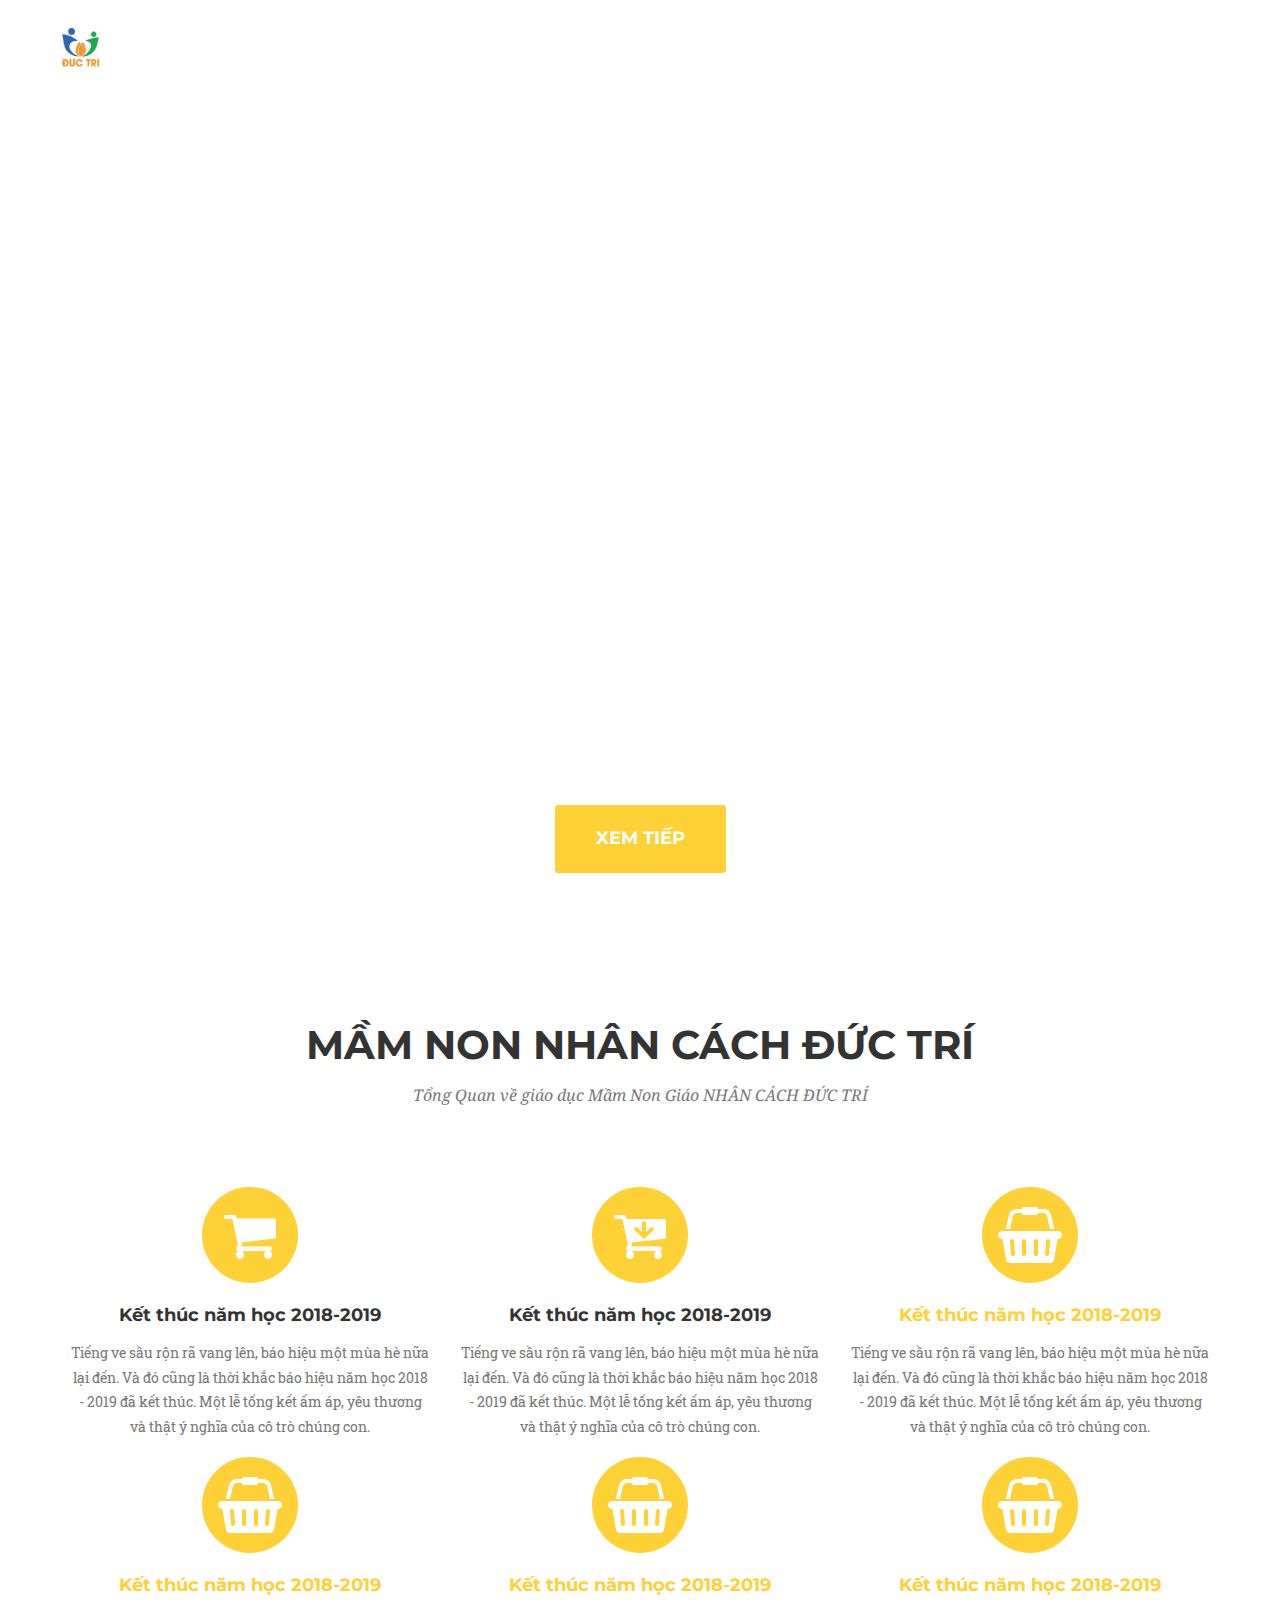
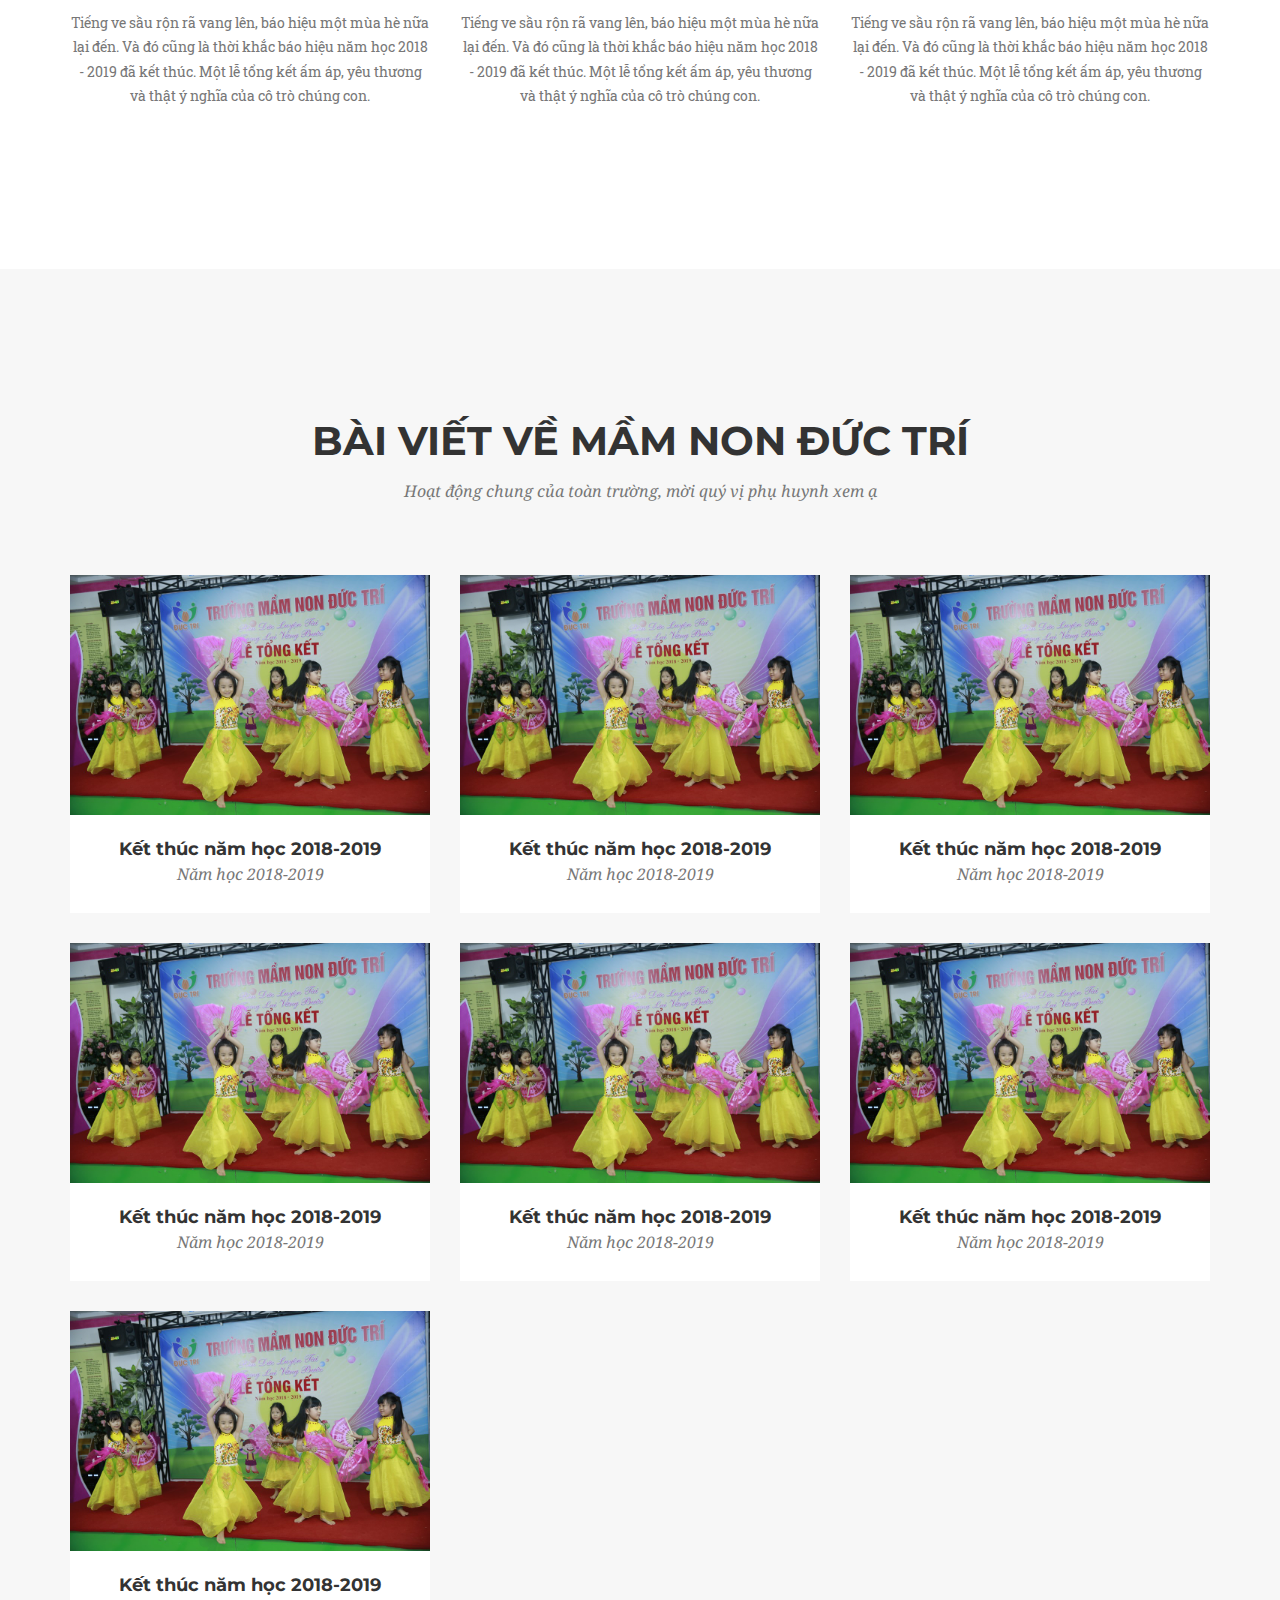
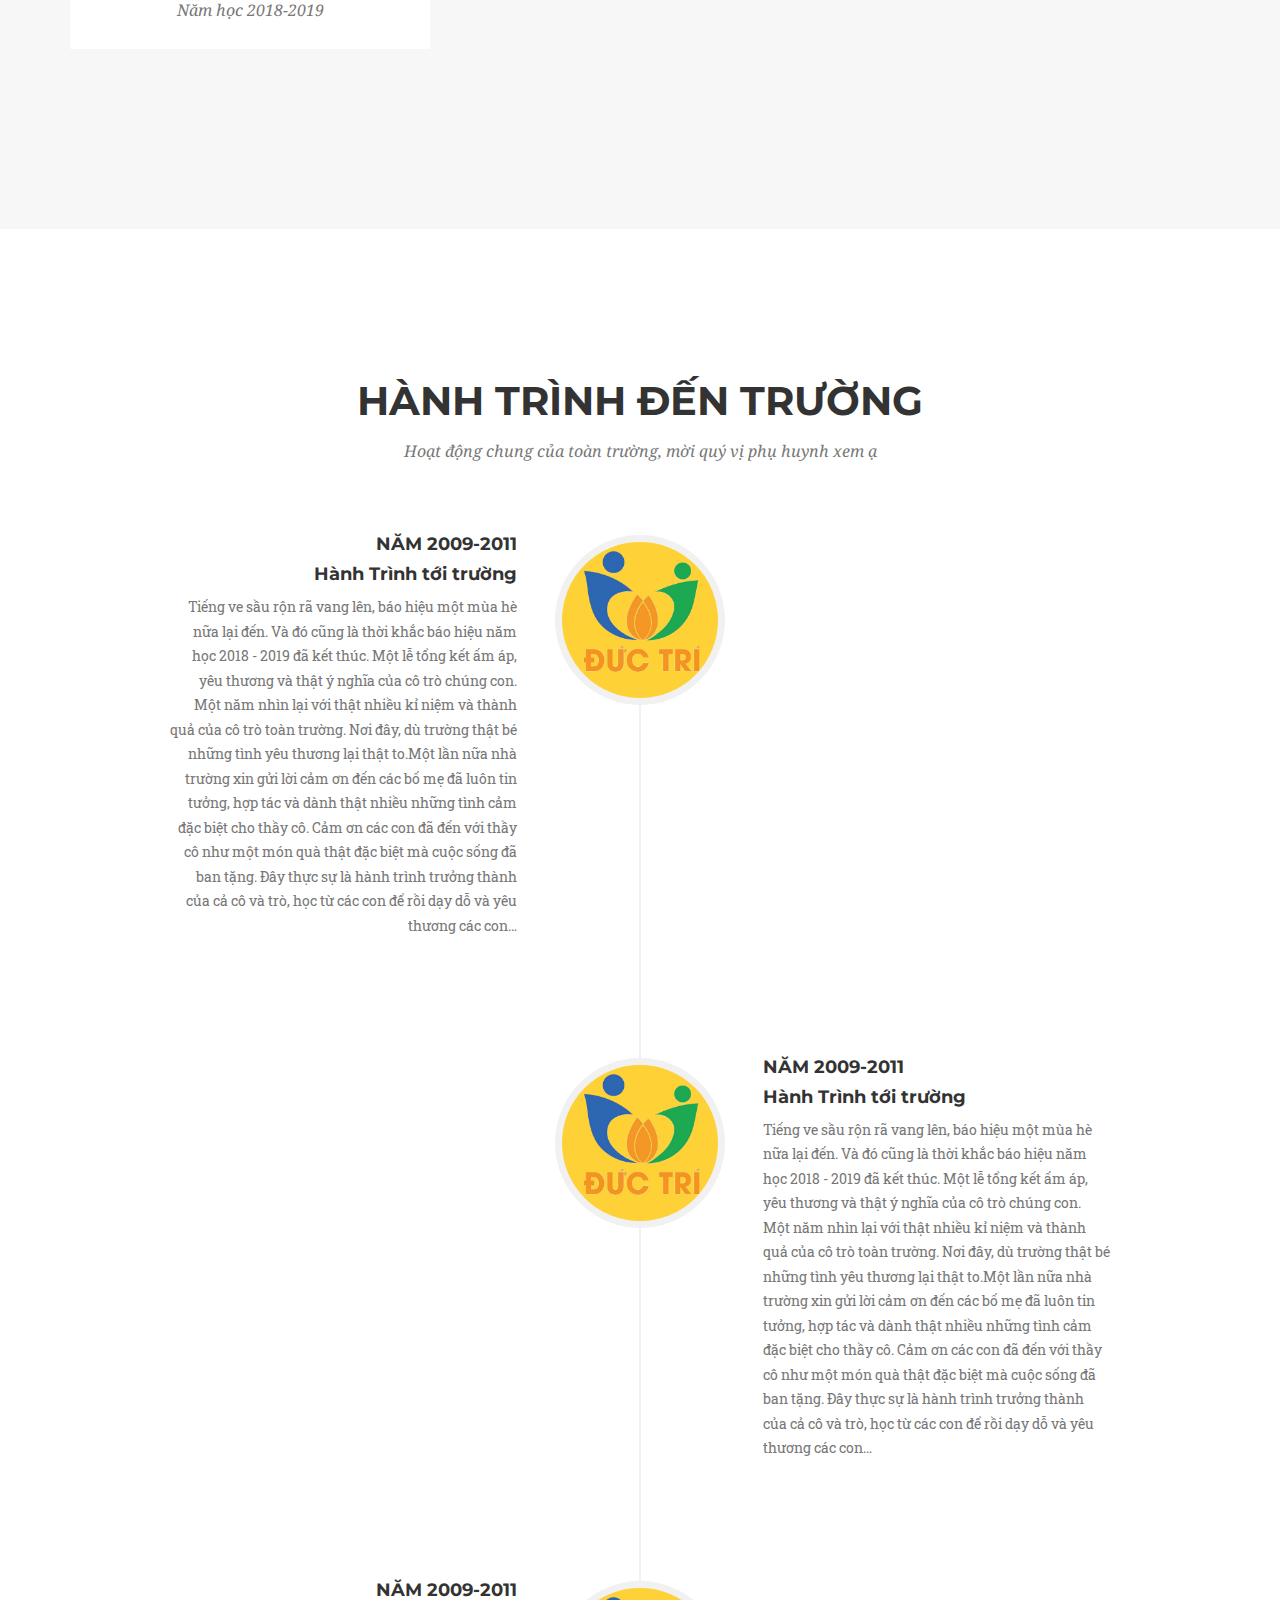
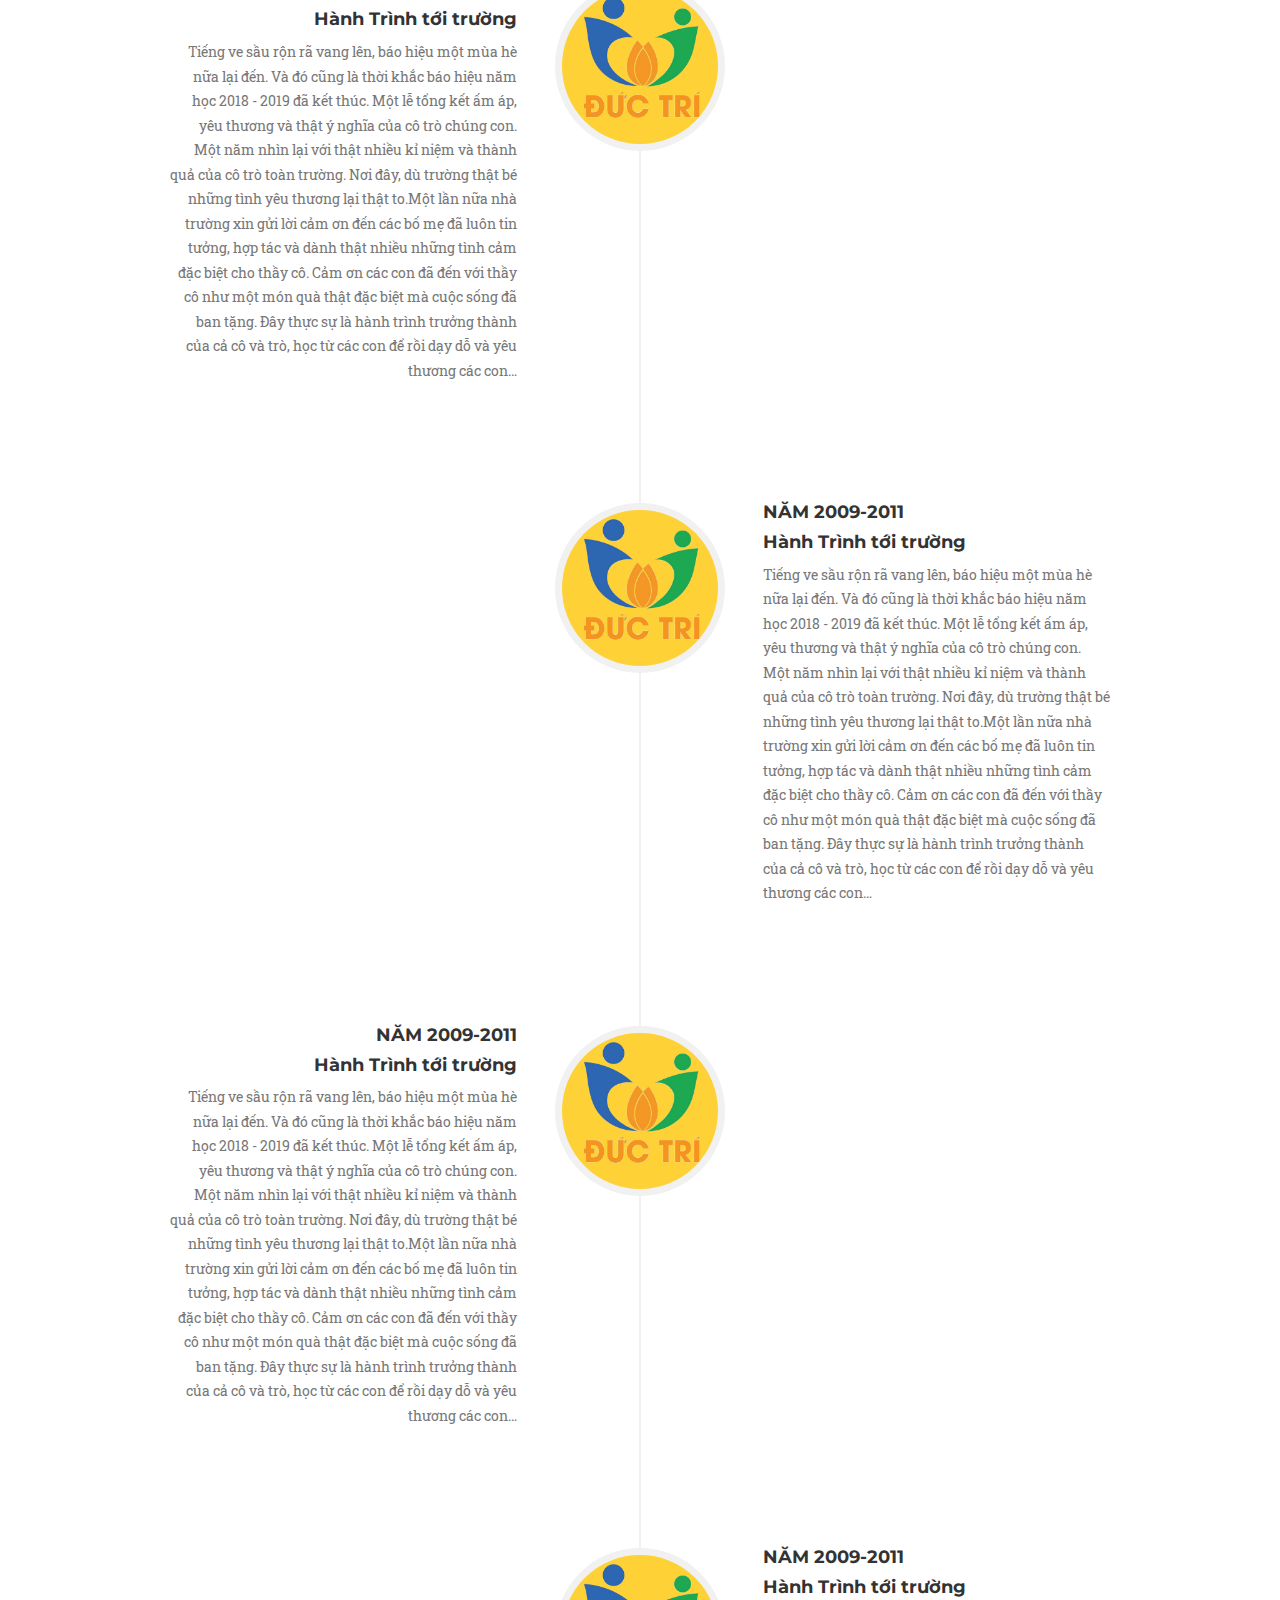
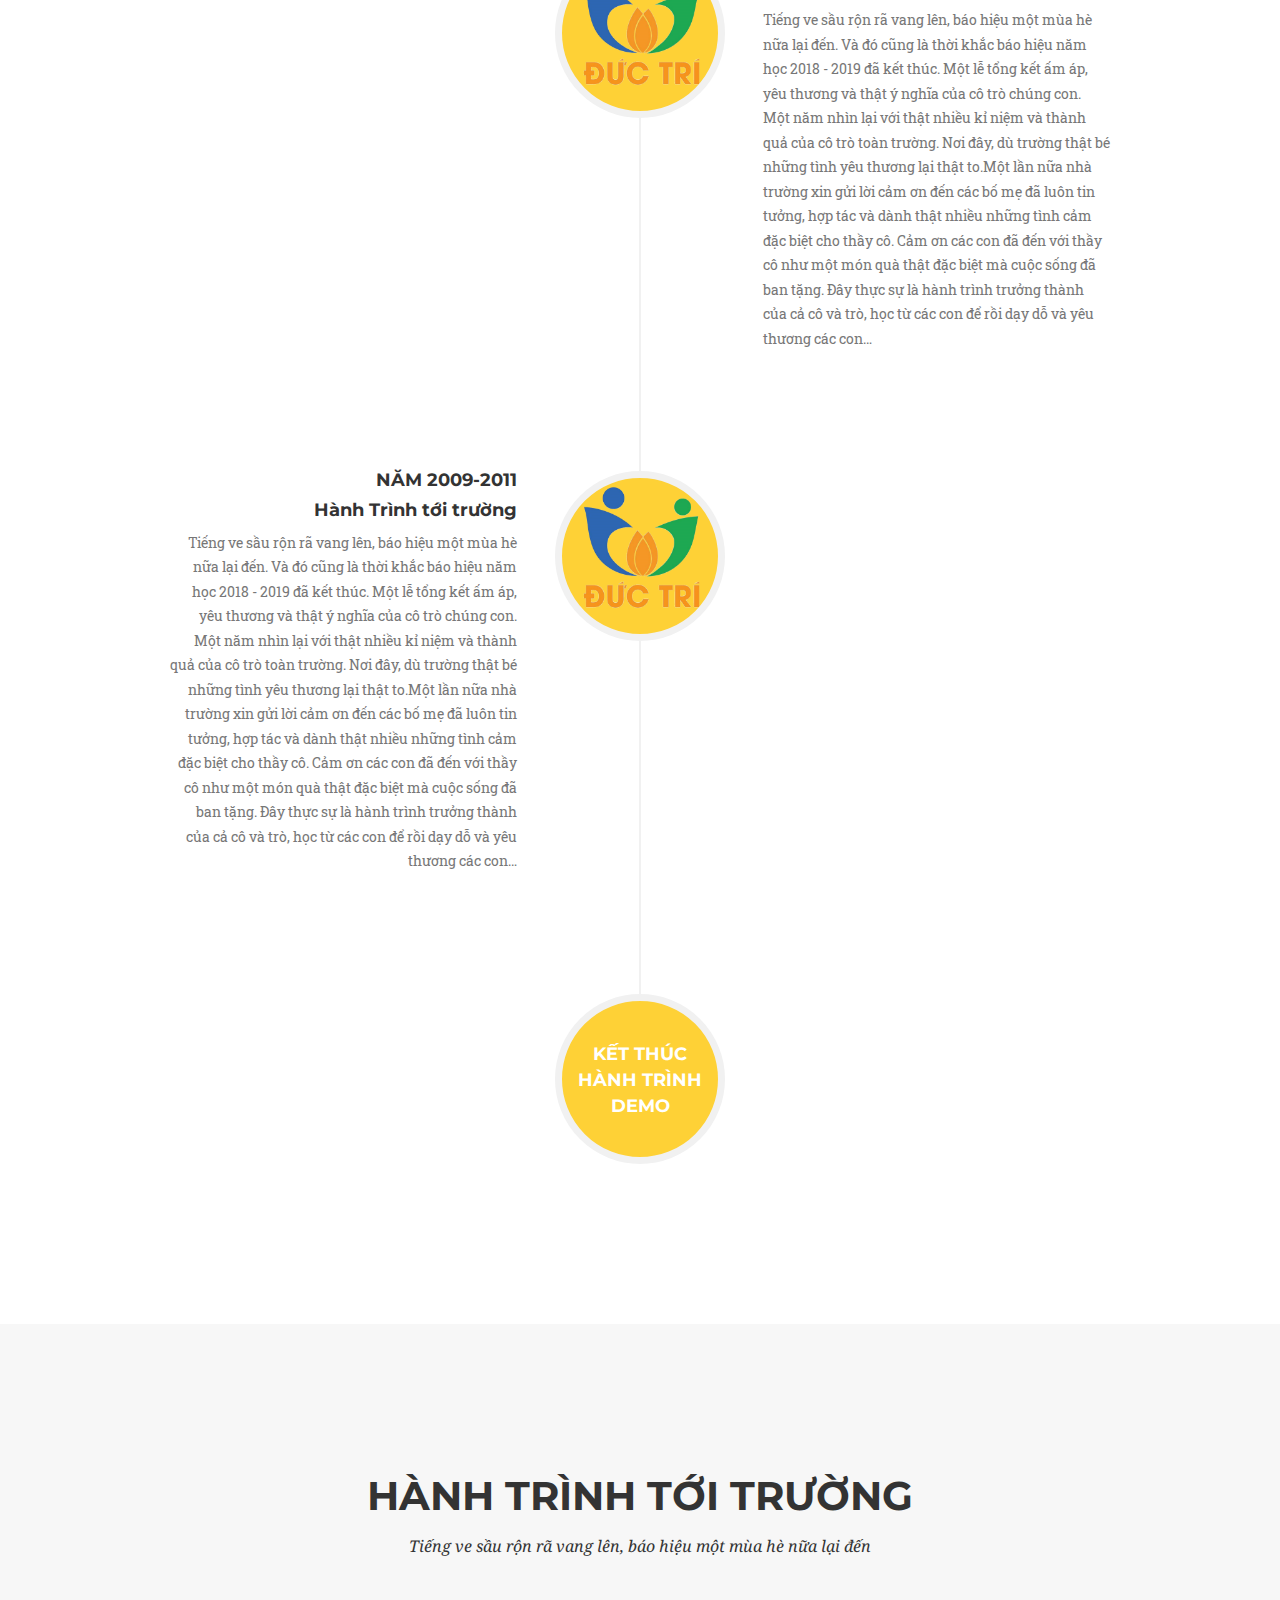
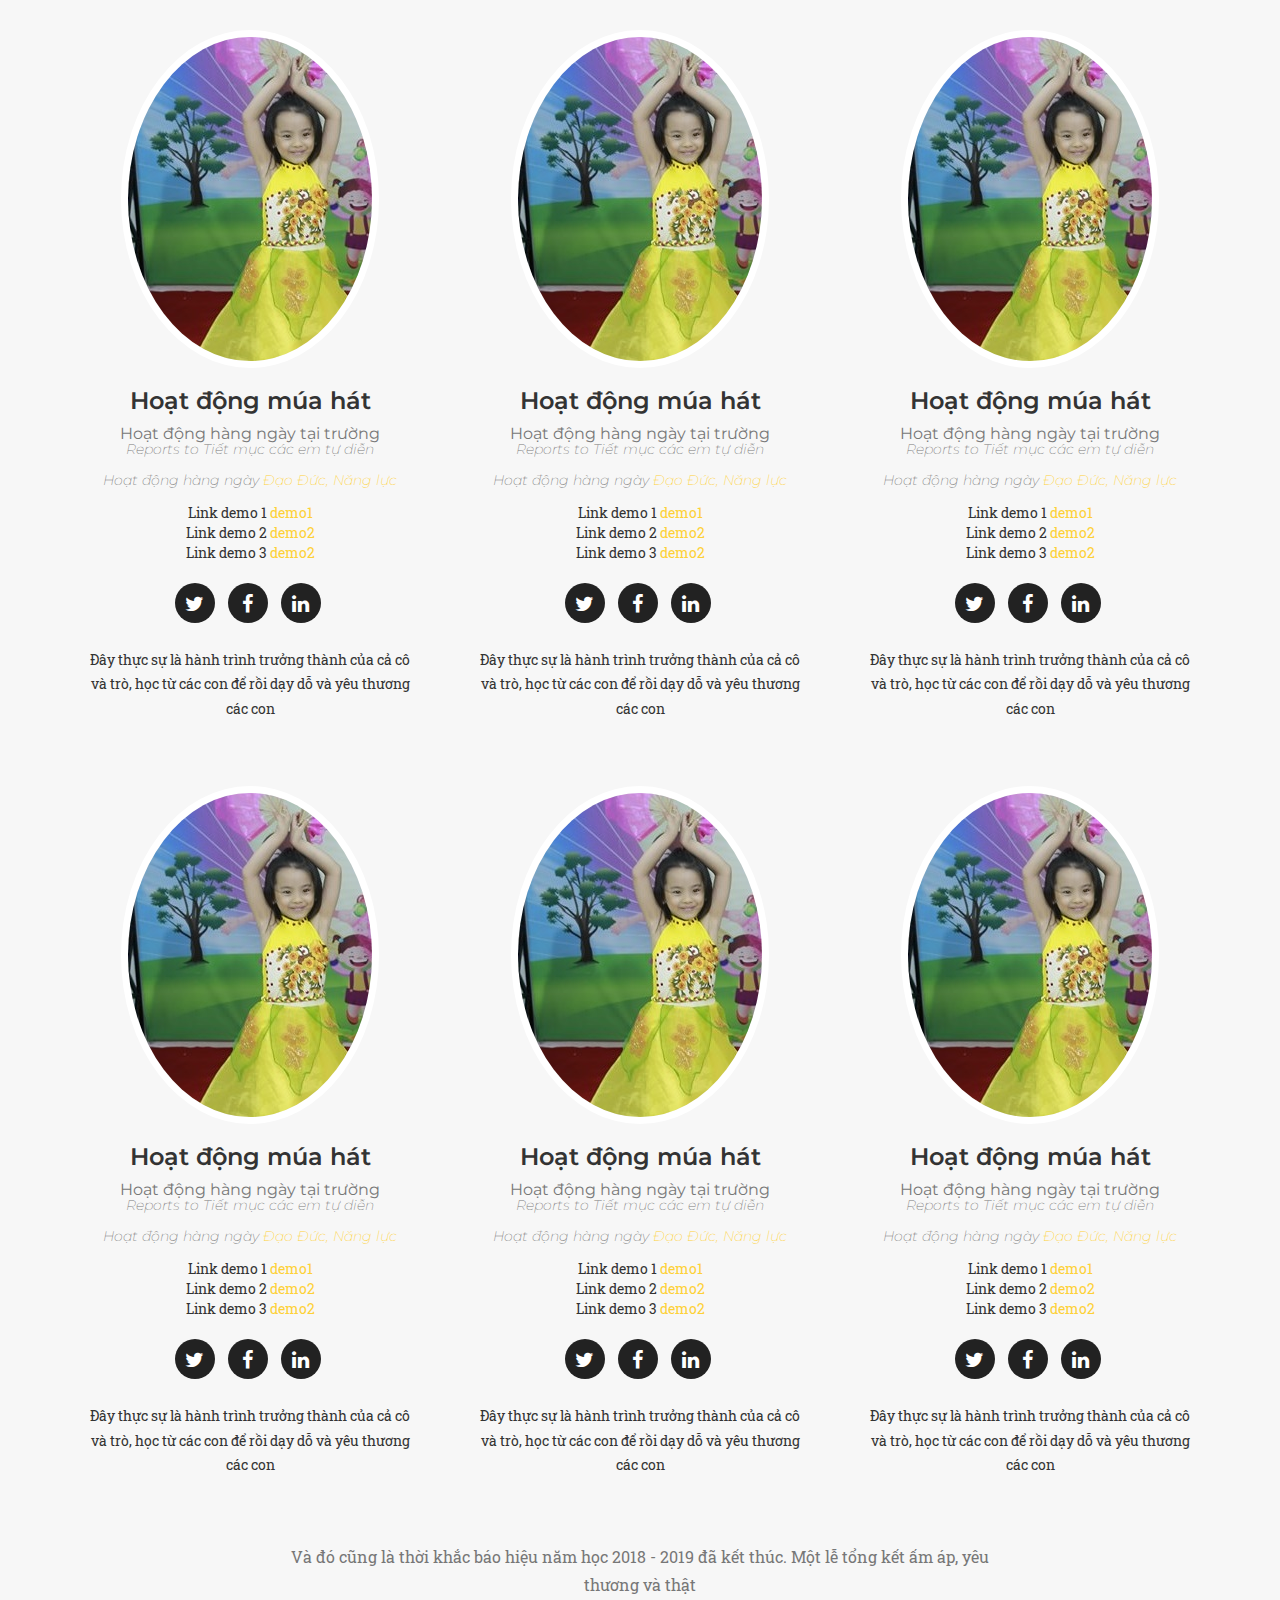
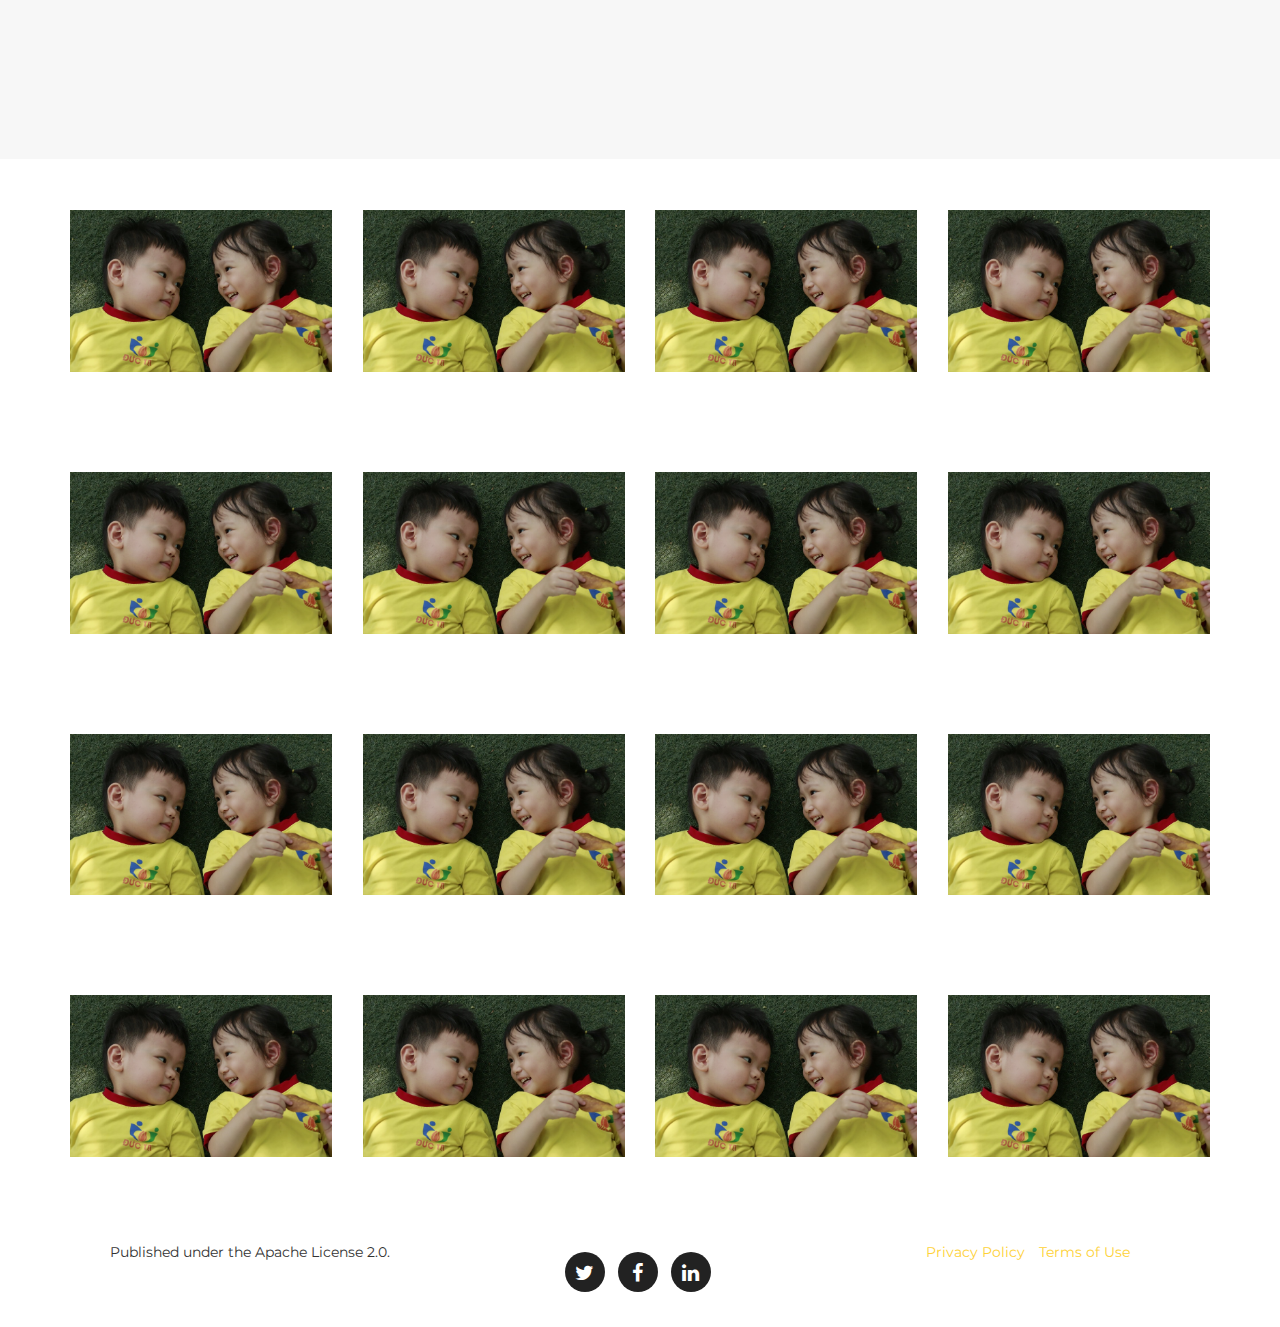
==== commit a01807c2: "second" ====
--- a/index.html
+++ b/index.html
@@ -10,14 +10,14 @@
   <meta name="generator" content="Hugo 0.39" />
   <title>Mầm Non Giáo Dục Nhân Cách Đức Trí</title>
   <!-- Stylesheets -->
-  <link href="https://github.com/khaiminhphatgiao/ductri/css/bootstrap-v3.3.7/bootstrap.min.css" rel="stylesheet">
-  <link href="https://github.com/khaiminhphatgiao/ductri/css/agency.css" rel="stylesheet">
-  <link href="https://github.com/khaiminhphatgiao/ductri/css/jquery.form-validator-v2.3.44/theme-default.min.css" rel="stylesheet">
+  <link href="https://khaiminhphatgiao.github.io/ductri/css/bootstrap-v3.3.7/bootstrap.min.css" rel="stylesheet">
+  <link href="https://khaiminhphatgiao.github.io/ductri/css/agency.css" rel="stylesheet">
+  <link href="https://khaiminhphatgiao.github.io/ductri/css/jquery.form-validator-v2.3.44/theme-default.min.css" rel="stylesheet">
 
   
 
   <!-- Custom Fonts -->
-  <link href="https://github.com/khaiminhphatgiao/ductri/font-awesome-v4.7.0/css/font-awesome.min.css" rel="stylesheet" type="text/css">
+  <link href="https://khaiminhphatgiao.github.io/ductri/font-awesome-v4.7.0/css/font-awesome.min.css" rel="stylesheet" type="text/css">
 
   
     <link href="//fonts.googleapis.com/css?family=Montserrat:400,700" rel="stylesheet" type="text/css">
@@ -53,7 +53,7 @@
       
         <a class="navbar-brand page-scroll" href="/#page-top">
           
-          <img src="https://github.com/khaiminhphatgiao/ductri/img/Logo%20%20toto.png" class="img-responsive" alt="Mầm Non Đức Trí">
+          <img src="https://khaiminhphatgiao.github.io/ductri/img/Logo%20%20toto.png" class="img-responsive" alt="Mầm Non Đức Trí">
         </a>
       
 
@@ -69,25 +69,25 @@
 
         
           <li>
-            <a class="page-scroll" href="https://github.com/khaiminhphatgiao/ductri/#services">Giới Thiệu</a>
+            <a class="page-scroll" href="https://khaiminhphatgiao.github.io/ductri/#services">Giới Thiệu</a>
           </li>
         
 
         
           <li>
-            <a class="page-scroll" href="https://github.com/khaiminhphatgiao/ductri/#portfolio">Tin Tức Sự Kiện</a>
+            <a class="page-scroll" href="https://khaiminhphatgiao.github.io/ductri/#portfolio">Tin Tức Sự Kiện</a>
           </li>
         
 
         
           <li>
-            <a class="page-scroll" href="https://github.com/khaiminhphatgiao/ductri/#about">Chương Trình Học</a>
+            <a class="page-scroll" href="https://khaiminhphatgiao.github.io/ductri/#about">Chương Trình Học</a>
           </li>
         
 
         
           <li>
-            <a class="page-scroll" href="https://github.com/khaiminhphatgiao/ductri/#team">Bữa Ăn Vui Vẻ</a>
+            <a class="page-scroll" href="https://khaiminhphatgiao.github.io/ductri/#team">Bữa Ăn Vui Vẻ</a>
           </li>
         
 
@@ -206,7 +206,7 @@
               </div>
             </div>
             
-            <img src="https://github.com/khaiminhphatgiao/ductri/img/portfolio/demoreview.jpg" class="img-responsive" alt="">
+            <img src="https://khaiminhphatgiao.github.io/ductri/img/portfolio/demoreview.jpg" class="img-responsive" alt="">
           </a>
           <div class="portfolio-caption">
             <h4>Kết thúc năm học 2018-2019</h4>
@@ -222,7 +222,7 @@
               </div>
             </div>
             
-            <img src="https://github.com/khaiminhphatgiao/ductri/img/portfolio/demoreview.jpg" class="img-responsive" alt="">
+            <img src="https://khaiminhphatgiao.github.io/ductri/img/portfolio/demoreview.jpg" class="img-responsive" alt="">
           </a>
           <div class="portfolio-caption">
             <h4>Kết thúc năm học 2018-2019</h4>
@@ -238,7 +238,7 @@
               </div>
             </div>
             
-            <img src="https://github.com/khaiminhphatgiao/ductri/img/portfolio/demoreview.jpg" class="img-responsive" alt="">
+            <img src="https://khaiminhphatgiao.github.io/ductri/img/portfolio/demoreview.jpg" class="img-responsive" alt="">
           </a>
           <div class="portfolio-caption">
             <h4>Kết thúc năm học 2018-2019</h4>
@@ -254,7 +254,7 @@
               </div>
             </div>
             
-            <img src="https://github.com/khaiminhphatgiao/ductri/img/portfolio/demoreview.jpg" class="img-responsive" alt="">
+            <img src="https://khaiminhphatgiao.github.io/ductri/img/portfolio/demoreview.jpg" class="img-responsive" alt="">
           </a>
           <div class="portfolio-caption">
             <h4>Kết thúc năm học 2018-2019</h4>
@@ -270,7 +270,7 @@
               </div>
             </div>
             
-            <img src="https://github.com/khaiminhphatgiao/ductri/img/portfolio/demoreview.jpg" class="img-responsive" alt="">
+            <img src="https://khaiminhphatgiao.github.io/ductri/img/portfolio/demoreview.jpg" class="img-responsive" alt="">
           </a>
           <div class="portfolio-caption">
             <h4>Kết thúc năm học 2018-2019</h4>
@@ -286,7 +286,7 @@
               </div>
             </div>
             
-            <img src="https://github.com/khaiminhphatgiao/ductri/img/portfolio/demoreview.jpg" class="img-responsive" alt="">
+            <img src="https://khaiminhphatgiao.github.io/ductri/img/portfolio/demoreview.jpg" class="img-responsive" alt="">
           </a>
           <div class="portfolio-caption">
             <h4>Kết thúc năm học 2018-2019</h4>
@@ -302,7 +302,7 @@
               </div>
             </div>
             
-            <img src="https://github.com/khaiminhphatgiao/ductri/img/portfolio/demoreview.jpg" class="img-responsive" alt="">
+            <img src="https://khaiminhphatgiao.github.io/ductri/img/portfolio/demoreview.jpg" class="img-responsive" alt="">
           </a>
           <div class="portfolio-caption">
             <h4>Kết thúc năm học 2018-2019</h4>
@@ -335,7 +335,7 @@
             <li >
               <div class="timeline-image">
                 
-                <img class="img-circle img-responsive" src="https://github.com/khaiminhphatgiao/ductri/img/about/Logo%20%20toto.png" alt="">
+                <img class="img-circle img-responsive" src="https://khaiminhphatgiao.github.io/ductri/img/about/Logo%20%20toto.png" alt="">
               </div>
               <div class="timeline-panel">
                 <div class="timeline-heading">
@@ -351,7 +351,7 @@
             <li class="timeline-inverted" >
               <div class="timeline-image">
                 
-                <img class="img-circle img-responsive" src="https://github.com/khaiminhphatgiao/ductri/img/about/Logo%20%20toto.png" alt="">
+                <img class="img-circle img-responsive" src="https://khaiminhphatgiao.github.io/ductri/img/about/Logo%20%20toto.png" alt="">
               </div>
               <div class="timeline-panel">
                 <div class="timeline-heading">
@@ -367,7 +367,7 @@
             <li >
               <div class="timeline-image">
                 
-                <img class="img-circle img-responsive" src="https://github.com/khaiminhphatgiao/ductri/img/about/Logo%20%20toto.png" alt="">
+                <img class="img-circle img-responsive" src="https://khaiminhphatgiao.github.io/ductri/img/about/Logo%20%20toto.png" alt="">
               </div>
               <div class="timeline-panel">
                 <div class="timeline-heading">
@@ -383,7 +383,7 @@
             <li class="timeline-inverted" >
               <div class="timeline-image">
                 
-                <img class="img-circle img-responsive" src="https://github.com/khaiminhphatgiao/ductri/img/about/Logo%20%20toto.png" alt="">
+                <img class="img-circle img-responsive" src="https://khaiminhphatgiao.github.io/ductri/img/about/Logo%20%20toto.png" alt="">
               </div>
               <div class="timeline-panel">
                 <div class="timeline-heading">
@@ -399,7 +399,7 @@
             <li >
               <div class="timeline-image">
                 
-                <img class="img-circle img-responsive" src="https://github.com/khaiminhphatgiao/ductri/img/about/Logo%20%20toto.png" alt="">
+                <img class="img-circle img-responsive" src="https://khaiminhphatgiao.github.io/ductri/img/about/Logo%20%20toto.png" alt="">
               </div>
               <div class="timeline-panel">
                 <div class="timeline-heading">
@@ -415,7 +415,7 @@
             <li class="timeline-inverted" >
               <div class="timeline-image">
                 
-                <img class="img-circle img-responsive" src="https://github.com/khaiminhphatgiao/ductri/img/about/Logo%20%20toto.png" alt="">
+                <img class="img-circle img-responsive" src="https://khaiminhphatgiao.github.io/ductri/img/about/Logo%20%20toto.png" alt="">
               </div>
               <div class="timeline-panel">
                 <div class="timeline-heading">
@@ -431,7 +431,7 @@
             <li >
               <div class="timeline-image">
                 
-                <img class="img-circle img-responsive" src="https://github.com/khaiminhphatgiao/ductri/img/about/Logo%20%20toto.png" alt="">
+                <img class="img-circle img-responsive" src="https://khaiminhphatgiao.github.io/ductri/img/about/Logo%20%20toto.png" alt="">
               </div>
               <div class="timeline-panel">
                 <div class="timeline-heading">
@@ -473,7 +473,7 @@
         <div class="col-sm-4 col">
           <div class="team-member">
             
-            <img src="https://github.com/khaiminhphatgiao/ductri/img/team/demoreview.jpg" class="img-responsive img-circle" alt="Hoạt động múa hát">
+            <img src="https://khaiminhphatgiao.github.io/ductri/img/team/demoreview.jpg" class="img-responsive img-circle" alt="Hoạt động múa hát">
             <h3>Hoạt động múa hát</h3>
 
             
@@ -519,7 +519,7 @@
         <div class="col-sm-4 col">
           <div class="team-member">
             
-            <img src="https://github.com/khaiminhphatgiao/ductri/img/team/demoreview.jpg" class="img-responsive img-circle" alt="Hoạt động múa hát">
+            <img src="https://khaiminhphatgiao.github.io/ductri/img/team/demoreview.jpg" class="img-responsive img-circle" alt="Hoạt động múa hát">
             <h3>Hoạt động múa hát</h3>
 
             
@@ -565,7 +565,7 @@
         <div class="col-sm-4 col">
           <div class="team-member">
             
-            <img src="https://github.com/khaiminhphatgiao/ductri/img/team/demoreview.jpg" class="img-responsive img-circle" alt="Hoạt động múa hát">
+            <img src="https://khaiminhphatgiao.github.io/ductri/img/team/demoreview.jpg" class="img-responsive img-circle" alt="Hoạt động múa hát">
             <h3>Hoạt động múa hát</h3>
 
             
@@ -611,7 +611,7 @@
         <div class="col-sm-4 col">
           <div class="team-member">
             
-            <img src="https://github.com/khaiminhphatgiao/ductri/img/team/demoreview.jpg" class="img-responsive img-circle" alt="Hoạt động múa hát">
+            <img src="https://khaiminhphatgiao.github.io/ductri/img/team/demoreview.jpg" class="img-responsive img-circle" alt="Hoạt động múa hát">
             <h3>Hoạt động múa hát</h3>
 
             
@@ -657,7 +657,7 @@
         <div class="col-sm-4 col">
           <div class="team-member">
             
-            <img src="https://github.com/khaiminhphatgiao/ductri/img/team/demoreview.jpg" class="img-responsive img-circle" alt="Hoạt động múa hát">
+            <img src="https://khaiminhphatgiao.github.io/ductri/img/team/demoreview.jpg" class="img-responsive img-circle" alt="Hoạt động múa hát">
             <h3>Hoạt động múa hát</h3>
 
             
@@ -703,7 +703,7 @@
         <div class="col-sm-4 col">
           <div class="team-member">
             
-            <img src="https://github.com/khaiminhphatgiao/ductri/img/team/demoreview.jpg" class="img-responsive img-circle" alt="Hoạt động múa hát">
+            <img src="https://khaiminhphatgiao.github.io/ductri/img/team/demoreview.jpg" class="img-responsive img-circle" alt="Hoạt động múa hát">
             <h3>Hoạt động múa hát</h3>
 
             
@@ -773,142 +773,142 @@
           
           
             <a href="#">
-              <img src="https://github.com/khaiminhphatgiao/ductri/img/logos/hoc%20sinh.PNG" class="img-responsive img-centered" alt="">
-            </a>
-          
-        </div>
-      
-        <div class="col-md-3 col-sm-6 col">
-          
-          
-            <a href="#">
-              <img src="https://github.com/khaiminhphatgiao/ductri/img/logos/hoc%20sinh.PNG" class="img-responsive img-centered" alt="">
-            </a>
-          
-        </div>
-      
-        <div class="col-md-3 col-sm-6 col">
-          
-          
-            <a href="#">
-              <img src="https://github.com/khaiminhphatgiao/ductri/img/logos/hoc%20sinh.PNG" class="img-responsive img-centered" alt="">
-            </a>
-          
-        </div>
-      
-        <div class="col-md-3 col-sm-6 col">
-          
-          
-            <a href="#">
-              <img src="https://github.com/khaiminhphatgiao/ductri/img/logos/hoc%20sinh.PNG" class="img-responsive img-centered" alt="">
-            </a>
-          
-        </div>
-      
-        <div class="col-md-3 col-sm-6 col">
-          
-          
-            <a href="#">
-              <img src="https://github.com/khaiminhphatgiao/ductri/img/logos/hoc%20sinh.PNG" class="img-responsive img-centered" alt="">
-            </a>
-          
-        </div>
-      
-        <div class="col-md-3 col-sm-6 col">
-          
-          
-            <a href="#">
-              <img src="https://github.com/khaiminhphatgiao/ductri/img/logos/hoc%20sinh.PNG" class="img-responsive img-centered" alt="">
-            </a>
-          
-        </div>
-      
-        <div class="col-md-3 col-sm-6 col">
-          
-          
-            <a href="#">
-              <img src="https://github.com/khaiminhphatgiao/ductri/img/logos/hoc%20sinh.PNG" class="img-responsive img-centered" alt="">
-            </a>
-          
-        </div>
-      
-        <div class="col-md-3 col-sm-6 col">
-          
-          
-            <a href="#">
-              <img src="https://github.com/khaiminhphatgiao/ductri/img/logos/hoc%20sinh.PNG" class="img-responsive img-centered" alt="">
-            </a>
-          
-        </div>
-      
-        <div class="col-md-3 col-sm-6 col">
-          
-          
-            <a href="#">
-              <img src="https://github.com/khaiminhphatgiao/ductri/img/logos/hoc%20sinh.PNG" class="img-responsive img-centered" alt="">
-            </a>
-          
-        </div>
-      
-        <div class="col-md-3 col-sm-6 col">
-          
-          
-            <a href="#">
-              <img src="https://github.com/khaiminhphatgiao/ductri/img/logos/hoc%20sinh.PNG" class="img-responsive img-centered" alt="">
-            </a>
-          
-        </div>
-      
-        <div class="col-md-3 col-sm-6 col">
-          
-          
-            <a href="#">
-              <img src="https://github.com/khaiminhphatgiao/ductri/img/logos/hoc%20sinh.PNG" class="img-responsive img-centered" alt="">
-            </a>
-          
-        </div>
-      
-        <div class="col-md-3 col-sm-6 col">
-          
-          
-            <a href="#">
-              <img src="https://github.com/khaiminhphatgiao/ductri/img/logos/hoc%20sinh.PNG" class="img-responsive img-centered" alt="">
-            </a>
-          
-        </div>
-      
-        <div class="col-md-3 col-sm-6 col">
-          
-          
-            <a href="#">
-              <img src="https://github.com/khaiminhphatgiao/ductri/img/logos/hoc%20sinh.PNG" class="img-responsive img-centered" alt="">
-            </a>
-          
-        </div>
-      
-        <div class="col-md-3 col-sm-6 col">
-          
-          
-            <a href="#">
-              <img src="https://github.com/khaiminhphatgiao/ductri/img/logos/hoc%20sinh.PNG" class="img-responsive img-centered" alt="">
-            </a>
-          
-        </div>
-      
-        <div class="col-md-3 col-sm-6 col">
-          
-          
-            <a href="#">
-              <img src="https://github.com/khaiminhphatgiao/ductri/img/logos/hoc%20sinh.PNG" class="img-responsive img-centered" alt="">
-            </a>
-          
-        </div>
-      
-        <div class="col-md-3 col-sm-6 col">
-          
-          
-            <a href="#">
-              <img src="https://github.com/khaiminhphatgiao/ductri/img/logos/hoc%20sinh.PNG" class="img-responsive img-centered" alt="">
+              <img src="https://khaiminhphatgiao.github.io/ductri/img/logos/hoc%20sinh.PNG" class="img-responsive img-centered" alt="">
+            </a>
+          
+        </div>
+      
+        <div class="col-md-3 col-sm-6 col">
+          
+          
+            <a href="#">
+              <img src="https://khaiminhphatgiao.github.io/ductri/img/logos/hoc%20sinh.PNG" class="img-responsive img-centered" alt="">
+            </a>
+          
+        </div>
+      
+        <div class="col-md-3 col-sm-6 col">
+          
+          
+            <a href="#">
+              <img src="https://khaiminhphatgiao.github.io/ductri/img/logos/hoc%20sinh.PNG" class="img-responsive img-centered" alt="">
+            </a>
+          
+        </div>
+      
+        <div class="col-md-3 col-sm-6 col">
+          
+          
+            <a href="#">
+              <img src="https://khaiminhphatgiao.github.io/ductri/img/logos/hoc%20sinh.PNG" class="img-responsive img-centered" alt="">
+            </a>
+          
+        </div>
+      
+        <div class="col-md-3 col-sm-6 col">
+          
+          
+            <a href="#">
+              <img src="https://khaiminhphatgiao.github.io/ductri/img/logos/hoc%20sinh.PNG" class="img-responsive img-centered" alt="">
+            </a>
+          
+        </div>
+      
+        <div class="col-md-3 col-sm-6 col">
+          
+          
+            <a href="#">
+              <img src="https://khaiminhphatgiao.github.io/ductri/img/logos/hoc%20sinh.PNG" class="img-responsive img-centered" alt="">
+            </a>
+          
+        </div>
+      
+        <div class="col-md-3 col-sm-6 col">
+          
+          
+            <a href="#">
+              <img src="https://khaiminhphatgiao.github.io/ductri/img/logos/hoc%20sinh.PNG" class="img-responsive img-centered" alt="">
+            </a>
+          
+        </div>
+      
+        <div class="col-md-3 col-sm-6 col">
+          
+          
+            <a href="#">
+              <img src="https://khaiminhphatgiao.github.io/ductri/img/logos/hoc%20sinh.PNG" class="img-responsive img-centered" alt="">
+            </a>
+          
+        </div>
+      
+        <div class="col-md-3 col-sm-6 col">
+          
+          
+            <a href="#">
+              <img src="https://khaiminhphatgiao.github.io/ductri/img/logos/hoc%20sinh.PNG" class="img-responsive img-centered" alt="">
+            </a>
+          
+        </div>
+      
+        <div class="col-md-3 col-sm-6 col">
+          
+          
+            <a href="#">
+              <img src="https://khaiminhphatgiao.github.io/ductri/img/logos/hoc%20sinh.PNG" class="img-responsive img-centered" alt="">
+            </a>
+          
+        </div>
+      
+        <div class="col-md-3 col-sm-6 col">
+          
+          
+            <a href="#">
+              <img src="https://khaiminhphatgiao.github.io/ductri/img/logos/hoc%20sinh.PNG" class="img-responsive img-centered" alt="">
+            </a>
+          
+        </div>
+      
+        <div class="col-md-3 col-sm-6 col">
+          
+          
+            <a href="#">
+              <img src="https://khaiminhphatgiao.github.io/ductri/img/logos/hoc%20sinh.PNG" class="img-responsive img-centered" alt="">
+            </a>
+          
+        </div>
+      
+        <div class="col-md-3 col-sm-6 col">
+          
+          
+            <a href="#">
+              <img src="https://khaiminhphatgiao.github.io/ductri/img/logos/hoc%20sinh.PNG" class="img-responsive img-centered" alt="">
+            </a>
+          
+        </div>
+      
+        <div class="col-md-3 col-sm-6 col">
+          
+          
+            <a href="#">
+              <img src="https://khaiminhphatgiao.github.io/ductri/img/logos/hoc%20sinh.PNG" class="img-responsive img-centered" alt="">
+            </a>
+          
+        </div>
+      
+        <div class="col-md-3 col-sm-6 col">
+          
+          
+            <a href="#">
+              <img src="https://khaiminhphatgiao.github.io/ductri/img/logos/hoc%20sinh.PNG" class="img-responsive img-centered" alt="">
+            </a>
+          
+        </div>
+      
+        <div class="col-md-3 col-sm-6 col">
+          
+          
+            <a href="#">
+              <img src="https://khaiminhphatgiao.github.io/ductri/img/logos/hoc%20sinh.PNG" class="img-responsive img-centered" alt="">
             </a>
           
         </div>
@@ -978,7 +978,7 @@
               <h2>Kết thúc năm học 2018-2019</h2>
               <p class="item-intro text-muted">Tiếng ve sầu rộn rã vang lên, báo hiệu một mùa hè nữa lại đến</p>
               
-              <img class="img-responsive img-centered" src="https://github.com/khaiminhphatgiao/ductri/img/portfolio/demoimg.jpg" alt="">
+              <img class="img-responsive img-centered" src="https://khaiminhphatgiao.github.io/ductri/img/portfolio/demoimg.jpg" alt="">
               <p>Tiếng ve sầu rộn rã vang lên, báo hiệu một mùa hè nữa lại đến. Và đó cũng là thời khắc báo hiệu năm học 2018 - 2019 đã kết thúc. Một lễ tổng kết ấm áp, yêu thương và thật ý nghĩa của cô trò chúng con. Một năm nhìn lại với thật nhiều kỉ niệm và thành quả của cô trò toàn trường. Nơi đây, dù trường thật bé những tình yêu thương lại thật to.Một lần nữa nhà trường xin gửi lời cảm ơn đến các bố mẹ đã luôn tin tưởng, hợp tác và dành thật nhiều những tình cảm đặc biệt cho thầy cô. Cảm ơn các con đã đến với thầy cô như một món quà thật đặc biệt mà cuộc sống đã ban tặng. Đây thực sự là hành trình trưởng thành của cả cô và trò, <strong>học từ các con để rồi dạy dỗ</strong> và <strong>yêu thương các con</strong>&hellip; <br><br><strong>Đây thực sự là hành trình trưởng thành của cả cô và trò</strong> Bạn có thể tới facebook của Mầm Non Đức Trí để tìm hiểu <a href="//facebook.com/khaiminhadidaphat/videos/-máy-niệm-phật-máy-nghe-pháp-vestel-v51/406829746723213/">Youtube Đức Trí</a>, Hoặc bạn tới Fanpage của Đức Trí <a href="//facebook.com/truongductrixala">Facebook Đức Trí</a>.</p>
               <ul class="list-inline">
                 <li>Ngày Xuất bản: 2014-07-05</li>
@@ -1008,7 +1008,7 @@
               <h2>Kết thúc năm học 2018-2019</h2>
               <p class="item-intro text-muted">Tiếng ve sầu rộn rã vang lên, báo hiệu một mùa hè nữa lại đến</p>
               
-              <img class="img-responsive img-centered" src="https://github.com/khaiminhphatgiao/ductri/img/portfolio/demoimg.jpg" alt="">
+              <img class="img-responsive img-centered" src="https://khaiminhphatgiao.github.io/ductri/img/portfolio/demoimg.jpg" alt="">
               <p>Tiếng ve sầu rộn rã vang lên, báo hiệu một mùa hè nữa lại đến. Và đó cũng là thời khắc báo hiệu năm học 2018 - 2019 đã kết thúc. Một lễ tổng kết ấm áp, yêu thương và thật ý nghĩa của cô trò chúng con. Một năm nhìn lại với thật nhiều kỉ niệm và thành quả của cô trò toàn trường. Nơi đây, dù trường thật bé những tình yêu thương lại thật to.Một lần nữa nhà trường xin gửi lời cảm ơn đến các bố mẹ đã luôn tin tưởng, hợp tác và dành thật nhiều những tình cảm đặc biệt cho thầy cô. Cảm ơn các con đã đến với thầy cô như một món quà thật đặc biệt mà cuộc sống đã ban tặng. Đây thực sự là hành trình trưởng thành của cả cô và trò, <strong>học từ các con để rồi dạy dỗ</strong> và <strong>yêu thương các con</strong>&hellip; <br><br><strong>Đây thực sự là hành trình trưởng thành của cả cô và trò</strong> Bạn có thể tới facebook của Mầm Non Đức Trí để tìm hiểu <a href="//facebook.com/khaiminhadidaphat/videos/-máy-niệm-phật-máy-nghe-pháp-vestel-v51/406829746723213/">Youtube Đức Trí</a>, Hoặc bạn tới Fanpage của Đức Trí <a href="//facebook.com/truongductrixala">Facebook Đức Trí</a>.</p>
               <ul class="list-inline">
                 <li>Ngày Xuất bản: 2014-07-05</li>
@@ -1038,7 +1038,7 @@
               <h2>Kết thúc năm học 2018-2019</h2>
               <p class="item-intro text-muted">Tiếng ve sầu rộn rã vang lên, báo hiệu một mùa hè nữa lại đến</p>
               
-              <img class="img-responsive img-centered" src="https://github.com/khaiminhphatgiao/ductri/img/portfolio/demoimg.jpg" alt="">
+              <img class="img-responsive img-centered" src="https://khaiminhphatgiao.github.io/ductri/img/portfolio/demoimg.jpg" alt="">
               <p>Tiếng ve sầu rộn rã vang lên, báo hiệu một mùa hè nữa lại đến. Và đó cũng là thời khắc báo hiệu năm học 2018 - 2019 đã kết thúc. Một lễ tổng kết ấm áp, yêu thương và thật ý nghĩa của cô trò chúng con. Một năm nhìn lại với thật nhiều kỉ niệm và thành quả của cô trò toàn trường. Nơi đây, dù trường thật bé những tình yêu thương lại thật to.Một lần nữa nhà trường xin gửi lời cảm ơn đến các bố mẹ đã luôn tin tưởng, hợp tác và dành thật nhiều những tình cảm đặc biệt cho thầy cô. Cảm ơn các con đã đến với thầy cô như một món quà thật đặc biệt mà cuộc sống đã ban tặng. Đây thực sự là hành trình trưởng thành của cả cô và trò, <strong>học từ các con để rồi dạy dỗ</strong> và <strong>yêu thương các con</strong>&hellip; <br><br><strong>Đây thực sự là hành trình trưởng thành của cả cô và trò</strong> Bạn có thể tới facebook của Mầm Non Đức Trí để tìm hiểu <a href="//facebook.com/khaiminhadidaphat/videos/-máy-niệm-phật-máy-nghe-pháp-vestel-v51/406829746723213/">Youtube Đức Trí</a>, Hoặc bạn tới Fanpage của Đức Trí <a href="//facebook.com/truongductrixala">Facebook Đức Trí</a>.</p>
               <ul class="list-inline">
                 <li>Ngày Xuất bản: 2014-07-05</li>
@@ -1068,7 +1068,7 @@
               <h2>Kết thúc năm học 2018-2019</h2>
               <p class="item-intro text-muted">Tiếng ve sầu rộn rã vang lên, báo hiệu một mùa hè nữa lại đến</p>
               
-              <img class="img-responsive img-centered" src="https://github.com/khaiminhphatgiao/ductri/img/portfolio/demoimg.jpg" alt="">
+              <img class="img-responsive img-centered" src="https://khaiminhphatgiao.github.io/ductri/img/portfolio/demoimg.jpg" alt="">
               <p>Tiếng ve sầu rộn rã vang lên, báo hiệu một mùa hè nữa lại đến. Và đó cũng là thời khắc báo hiệu năm học 2018 - 2019 đã kết thúc. Một lễ tổng kết ấm áp, yêu thương và thật ý nghĩa của cô trò chúng con. Một năm nhìn lại với thật nhiều kỉ niệm và thành quả của cô trò toàn trường. Nơi đây, dù trường thật bé những tình yêu thương lại thật to.Một lần nữa nhà trường xin gửi lời cảm ơn đến các bố mẹ đã luôn tin tưởng, hợp tác và dành thật nhiều những tình cảm đặc biệt cho thầy cô. Cảm ơn các con đã đến với thầy cô như một món quà thật đặc biệt mà cuộc sống đã ban tặng. Đây thực sự là hành trình trưởng thành của cả cô và trò, <strong>học từ các con để rồi dạy dỗ</strong> và <strong>yêu thương các con</strong>&hellip; <br><br><strong>Đây thực sự là hành trình trưởng thành của cả cô và trò</strong> Bạn có thể tới facebook của Mầm Non Đức Trí để tìm hiểu <a href="//facebook.com/khaiminhadidaphat/videos/-máy-niệm-phật-máy-nghe-pháp-vestel-v51/406829746723213/">Youtube Đức Trí</a>, Hoặc bạn tới Fanpage của Đức Trí <a href="//facebook.com/truongductrixala">Facebook Đức Trí</a>.</p>
               <ul class="list-inline">
                 <li>Ngày Xuất bản: 2014-07-05</li>
@@ -1098,7 +1098,7 @@
               <h2>Kết thúc năm học 2018-2019</h2>
               <p class="item-intro text-muted">Tiếng ve sầu rộn rã vang lên, báo hiệu một mùa hè nữa lại đến</p>
               
-              <img class="img-responsive img-centered" src="https://github.com/khaiminhphatgiao/ductri/img/portfolio/demoimg.jpg" alt="">
+              <img class="img-responsive img-centered" src="https://khaiminhphatgiao.github.io/ductri/img/portfolio/demoimg.jpg" alt="">
               <p>Tiếng ve sầu rộn rã vang lên, báo hiệu một mùa hè nữa lại đến. Và đó cũng là thời khắc báo hiệu năm học 2018 - 2019 đã kết thúc. Một lễ tổng kết ấm áp, yêu thương và thật ý nghĩa của cô trò chúng con. Một năm nhìn lại với thật nhiều kỉ niệm và thành quả của cô trò toàn trường. Nơi đây, dù trường thật bé những tình yêu thương lại thật to.Một lần nữa nhà trường xin gửi lời cảm ơn đến các bố mẹ đã luôn tin tưởng, hợp tác và dành thật nhiều những tình cảm đặc biệt cho thầy cô. Cảm ơn các con đã đến với thầy cô như một món quà thật đặc biệt mà cuộc sống đã ban tặng. Đây thực sự là hành trình trưởng thành của cả cô và trò, <strong>học từ các con để rồi dạy dỗ</strong> và <strong>yêu thương các con</strong>&hellip; <br><br><strong>Đây thực sự là hành trình trưởng thành của cả cô và trò</strong> Bạn có thể tới facebook của Mầm Non Đức Trí để tìm hiểu <a href="//facebook.com/khaiminhadidaphat/videos/-máy-niệm-phật-máy-nghe-pháp-vestel-v51/406829746723213/">Youtube Đức Trí</a>, Hoặc bạn tới Fanpage của Đức Trí <a href="//facebook.com/truongductrixala">Facebook Đức Trí</a>.</p>
               <ul class="list-inline">
                 <li>Ngày Xuất bản: 2014-07-05</li>
@@ -1128,7 +1128,7 @@
               <h2>Kết thúc năm học 2018-2019</h2>
               <p class="item-intro text-muted">Tiếng ve sầu rộn rã vang lên, báo hiệu một mùa hè nữa lại đến</p>
               
-              <img class="img-responsive img-centered" src="https://github.com/khaiminhphatgiao/ductri/img/portfolio/demoimg.jpg" alt="">
+              <img class="img-responsive img-centered" src="https://khaiminhphatgiao.github.io/ductri/img/portfolio/demoimg.jpg" alt="">
               <p>Tiếng ve sầu rộn rã vang lên, báo hiệu một mùa hè nữa lại đến. Và đó cũng là thời khắc báo hiệu năm học 2018 - 2019 đã kết thúc. Một lễ tổng kết ấm áp, yêu thương và thật ý nghĩa của cô trò chúng con. Một năm nhìn lại với thật nhiều kỉ niệm và thành quả của cô trò toàn trường. Nơi đây, dù trường thật bé những tình yêu thương lại thật to.Một lần nữa nhà trường xin gửi lời cảm ơn đến các bố mẹ đã luôn tin tưởng, hợp tác và dành thật nhiều những tình cảm đặc biệt cho thầy cô. Cảm ơn các con đã đến với thầy cô như một món quà thật đặc biệt mà cuộc sống đã ban tặng. Đây thực sự là hành trình trưởng thành của cả cô và trò, <strong>học từ các con để rồi dạy dỗ</strong> và <strong>yêu thương các con</strong>&hellip; <br><br><strong>Đây thực sự là hành trình trưởng thành của cả cô và trò</strong> Bạn có thể tới facebook của Mầm Non Đức Trí để tìm hiểu <a href="//facebook.com/khaiminhadidaphat/videos/-máy-niệm-phật-máy-nghe-pháp-vestel-v51/406829746723213/">Youtube Đức Trí</a>, Hoặc bạn tới Fanpage của Đức Trí <a href="//facebook.com/truongductrixala">Facebook Đức Trí</a>.</p>
               <ul class="list-inline">
                 <li>Ngày Xuất bản: 2014-07-05</li>
@@ -1158,7 +1158,7 @@
               <h2>Kết thúc năm học 2018-2019</h2>
               <p class="item-intro text-muted">Tiếng ve sầu rộn rã vang lên, báo hiệu một mùa hè nữa lại đến</p>
               
-              <img class="img-responsive img-centered" src="https://github.com/khaiminhphatgiao/ductri/img/portfolio/demoimg.jpg" alt="">
+              <img class="img-responsive img-centered" src="https://khaiminhphatgiao.github.io/ductri/img/portfolio/demoimg.jpg" alt="">
               <p>Tiếng ve sầu rộn rã vang lên, báo hiệu một mùa hè nữa lại đến. Và đó cũng là thời khắc báo hiệu năm học 2018 - 2019 đã kết thúc. Một lễ tổng kết ấm áp, yêu thương và thật ý nghĩa của cô trò chúng con. Một năm nhìn lại với thật nhiều kỉ niệm và thành quả của cô trò toàn trường. Nơi đây, dù trường thật bé những tình yêu thương lại thật to.Một lần nữa nhà trường xin gửi lời cảm ơn đến các bố mẹ đã luôn tin tưởng, hợp tác và dành thật nhiều những tình cảm đặc biệt cho thầy cô. Cảm ơn các con đã đến với thầy cô như một món quà thật đặc biệt mà cuộc sống đã ban tặng. Đây thực sự là hành trình trưởng thành của cả cô và trò, <strong>học từ các con để rồi dạy dỗ</strong> và <strong>yêu thương các con</strong>&hellip; <br><br><strong>Đây thực sự là hành trình trưởng thành của cả cô và trò</strong> Bạn có thể tới facebook của Mầm Non Đức Trí để tìm hiểu <a href="//facebook.com/khaiminhadidaphat/videos/-máy-niệm-phật-máy-nghe-pháp-vestel-v51/406829746723213/">Youtube Đức Trí</a>, Hoặc bạn tới Fanpage của Đức Trí <a href="//facebook.com/truongductrixala">Facebook Đức Trí</a>.</p>
               <ul class="list-inline">
                 <li>Ngày Xuất bản: 2014-07-05</li>
@@ -1177,16 +1177,16 @@
     
 
     <!-- jQuery -->
-<script src="https://github.com/khaiminhphatgiao/ductri/js/jquery-v3.3.1/jquery.min.js"></script>
+<script src="https://khaiminhphatgiao.github.io/ductri/js/jquery-v3.3.1/jquery.min.js"></script>
 
 <!-- Bootstrap Core -->
-<script src="https://github.com/khaiminhphatgiao/ductri/js/bootstrap-v3.3.7/bootstrap.min.js"></script>
+<script src="https://khaiminhphatgiao.github.io/ductri/js/bootstrap-v3.3.7/bootstrap.min.js"></script>
 
 <!-- Form Validation -->
-<script src="https://github.com/khaiminhphatgiao/ductri/js/jquery.form-validator-v2.3.44/jquery.form-validator.min.js"></script>
+<script src="https://khaiminhphatgiao.github.io/ductri/js/jquery.form-validator-v2.3.44/jquery.form-validator.min.js"></script>
 
 <!-- Custom Theme -->
-<script src="https://github.com/khaiminhphatgiao/ductri/js/agency.js"></script>
+<script src="https://khaiminhphatgiao.github.io/ductri/js/agency.js"></script>
 
 
 
